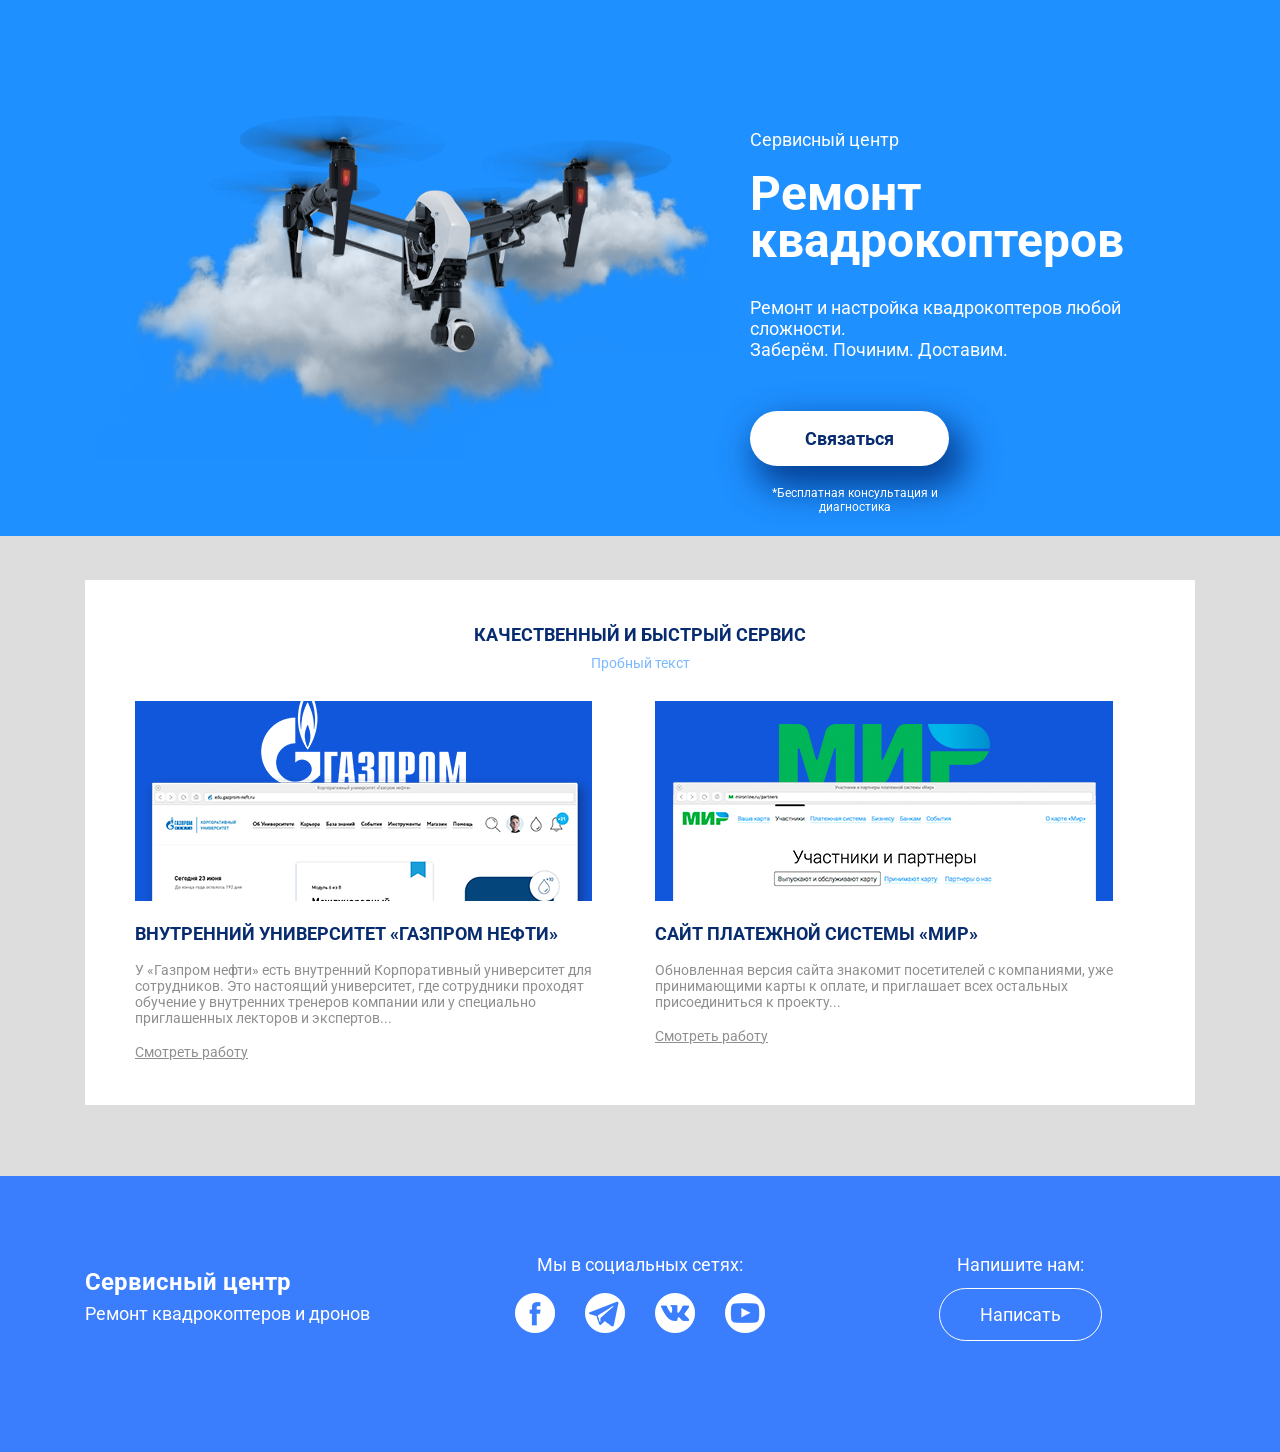
==== index.html @ 0caa5e8d "Add files via upload" ====
<!DOCTYPE html>
<html lang="en">
	<head>
	<!-- Важная техническая информация для браузера -->
	<meta charset="utf-8">
	<meta http-equiv="X-UA-Compatible" content="IE=edge">
	<meta name="viewport" content="width=device-width, initial-scale=1">

	<!-- Информация об авторе и описание проекта -->
	<meta name="description" content="Ремонт квадрокоптеров">
	<meta name="auyhor" content="Денис Каюда">

	<!-- Иконка, которая будет на вкладке в браузере -->
	<link rel="icon" href="/favicon.ico">
	<!-- Заголовок на вкладке в браузере -->
	<title> Ремонт квадрокоптеров </title>
	<!-- Шрифты Google -->
	<link href="https://fonts.googleapis.com/css?family=Roboto:400,700&amp;subset=cyrillic" rel="stylesheet">
	<!-- Подключаем наш файл со стилями, который находится в папке css-->
	<link rel="stylesheet" href="css/bootstrap-grid.min.css">
	<link rel="stylesheet" href="css/style.css">
	<link rel="stylesheet" href="css/animate.css">
	<link rel="stylesheet" href="css/animate_2.css">
	</head>

		<body>
 		<!-- Тут будет содержимое будущего сайта -->
 		<header>
 			<div class="container">
 			<div class="row">
 			<div class="col-xl-7">
 			<img class="header-img wow fadeInLeftBig" src="img/main-img2.png" alt="Монитор">
 			</div> <!-- /.col-7 -->
 			<div class="col-xl-5">
 			<p class="header-pretitle wow fadeInRightBig"> Сервисный центр </p>
 			<h1 class="header-title animated fadeInRightBig"> Ремонт квадрокоптеров </h1>
 			<p class="header-subtitle wow fadeInRightBig"> Ремонт и настройка квадрокоптеров любой сложности. <br> Заберём. Починим. Доставим. </p>
 			<div class="header-button-block wow fadeInRightBig">
 				<a href="https://vk.com/nike2508" class="header-button"> Связаться </a>
 				<small>*Бесплатная консультация и диагностика</small>
 			</div> <!-- /.col-5 -->
			</div> <!-- /.row -->
			</div> <!-- /.container -->
 		</header>

 		<section class="portfolio">
 			<div class="container">
 			<div class="portfolio-block wow fadeIn"> 
			<h2 class="portfolio-title"> Качественный и быстрый сервис </h2>
			<p class="portfolio-subtitle"> Пробный текст </p>
			<div class="row">
			<div class="col-md-6">
				<div class="portfolio-col-1"> 
				<img src="img/portfolio-img.jpg" alt="Картинка">
				<h3>внутренний университет «Газпром нефти»</h3>
				<p class="portfolio-text"> У «Газпром нефти» есть внутренний Корпоративный университет для сотрудников. Это настоящий университет, где сотрудники проходят обучение у внутренних тренеров компании или у специально приглашенных лекторов и экспертов...</p>
				<a href="#"> Смотреть работу </a>
			</div> <!-- /.portfolio-col -->
			</div> <!-- /.col-6 -->
			<div class="col-md-6">
			<div class="portfolio-col-2">
				<img src="img/portfolio-img2.jpg" alt="Мир">
				<h3> Сайт платежной системы «Мир»</h3>
				<p class="portfolio-text">Обновленная версия сайта знакомит посетителей с компаниями, уже принимающими карты к оплате, и приглашает всех остальных присоединиться к проекту...</p>
				<a href="#"> Смотреть работу </a>
			</div> <!-- /. portfolio-col -->
			</div> <!-- /.col-6 -->
			</div> <!-- /.portfolio-block -->
 			</div> <!-- /.row -->
 			</div> <!-- /.container -->
 		</section>

 		<footer>
 		<div class="container">
 			<div class="row">
 				<div class="col-md-4">
 					<h4 class="footer-author"> Сервисный центр </h4>
 					<p class="footer-text"> Ремонт квадрокоптеров и дронов</p>
 				</div>
 				<div class="col-md-4">
 					<div class="social-block">
 					<p> Мы в социальных сетях: </p>	
 						<a class="wow bounceInDown" data-wow-delay="0.1s" href="#"> <img src="img/social/facebook-logo-button.png" alt="Facebook"> 
 						</a>
 						<a class="wow bounceInDown" data-wow-delay="0.2s" href="#"> <img src="img/social/telegram-symbol.png" alt="Telegram">		
 						</a>
 						<a class="wow bounceInDown" data-wow-delay="0.3s" href="https://vk.com/nike2508"> <img src="img/social/vk-social-logotype.png" alt="Vkontakte">		
 						</a>
 						<a class="wow bounceInDown" data-wow-delay="0.4s" href="#"> <img  src="img/social/youtube-symbol.png" alt="Youtube">	
 						</a>
 					</div>
 				</div>
				
 				<div class="col-md-4">
 					<div class="footer-cta-block">
 						<p class="footer-cta"> Напишите нам: </p>
 					<a href="https://vk.com/nike2508" class="footer-button">Написать</a>
 					</div>
 				</div>
 				</div>
 				</div>
 		</div> <!-- /.container -->
 		</footer>
 		<script src="js/wow.min.js">
 		</script>
 		<script>
 		new WOW().init();
 		</script>
</body>
</html>
---- css/style.css ----
/* Здесь будут храниться стили нашего сайта */
body {
	margin: 0;
	font-family: 'Roboto';
	font-size: 18px;
}
img {
	max-width: 100%;
}
h1 {
	color: #fff;
}

header {
	padding-top: 59px;
	padding-bottom: 22px;
	background-color: #1E90FF;
	color: #fff;
}
.header-pretitle {
margin-top: 70px;
}
.header-title {
	font-size: 48px;
	font-weight: 700;
	line-height: 46.81px;
	margin-top: 21px;
}
.header-subtitle {
	margin-top: 20px;
}
.header-button {
	display: inline-block;
	text-decoration: none;
box-shadow: 10px 17px 34px 6px rgba(0, 50, 130, 0.83);
border-radius: 50px;
background-color: #ffffff;
color: #072b6f;
font-size: 18px;
font-weight: 700;
padding: 17px 55px;
margin-top: 33px;
-webkit-transition: 0.2s;
-o-transition: 0.2s;
transition: 0.2s;
}
.header-button:hover {
	box-shadow:none;
}
header small {
	font-size: 12px;
	display: block;
	text-align: center;
	margin-top: 20px;
}
.header-button-block {
	max-width: 210px;
}
.header-img {
	width: 670px;
	height: 380px;
	margin-top: 20px;
}
/* Секция портфолио*/
.portfolio {
	background-color: #dddddd;
	padding-top: 44px;
	padding-bottom: 71px;
}
.portfolio-block {
	background-color: #fff;
	padding-top: 29px;
	padding-bottom: 44px;
}
.portfolio-title {
	text-transform: uppercase;
	font-size: 18px;
	color: #072b6f;
	margin-bottom: 10px;
}
.portfolio-subtitle {
	margin-top: 10px;
	margin-bottom: 30px;
	font-size: 14px;
	color: #7bb9ff;
}
.portfolio-title, .portfolio-subtitle {
	text-align: center;
}
.portfolio-col-1 {
	padding-left: 50px;
}
.portfolio-col-2 {
	padding-right: 50px;
}
.portfolio-block h3 {
color: #072b6f;
font-size: 18px;
font-weight: 700;
text-transform: uppercase;
}
.portfolio-text {
color: #8f8f8f;
font-size: 14px;
font-weight: 400;
}
.portfolio-block a {
color: #8f8f8f;
font-size: 14px;
font-weight: 400;
}

/* Оформление подвала */
footer {
	background-color: #3a7dfd;
	color: #fff;
	padding-top: 60px;
	padding-bottom: 110px;
}
.footer-author {
	font-size: 24px;
	margin-bottom: 7px;
}
.footer-text {
	margin-top: 0px;
}
.social-block {
	text-align: center;
}
.social-block a {
	display: inline-block;
	margin-left: 13px;
	margin-right: 13px;
}
.footer-cta {
	margin-bottom: 13px;
}
.footer-cta-block {
	text-align: center;
}
.footer-button {
	display: inline-block;
	border: 1px solid #ffffff;
	background-color: transparent;
	color: #fff;
	font-size: 18px;
	border-radius: 50px;
	padding: 15px 40px;
	text-decoration: none;
	-webkit-transition: 0.2s;
	-o-transition: 0.2s;
	transition: 0.2s;
}
.footer-button:hover {
	background-color: #fff;
	color: #3a7dfd;
}
@media (max-width: 1200px) {
	.header-pretitle {
		margin-top: 60px;
	}
}
@media (max-width: 992px) {
	.header-img {
		display: none;
	}
	.header-pretitle {
		margin-top: 10px;
	}
	.footer-author {
		font-size: 18px;
	}
	.footer-text {
		font-size: 14px;
	}
	.social-block a {
		margin-left: 5px;
		margin-right: 5px;
	}
	.social-block img {
		width: 30px;
	}
	.footer-button {
		font-size: 14px;
		padding: 8px 35px;
	}
}

@media (max-width: 768px) {
	.portfolio-col-1 {
		padding-left: 20px;
		padding-right: 20px;
		margin-bottom: 40px;
}
	.portfolio-col-2 {
		padding-left: 20px;
		padding-right: 20px;
	}
	.footer-author, .footer-text {
		text-align: center;
	}
}
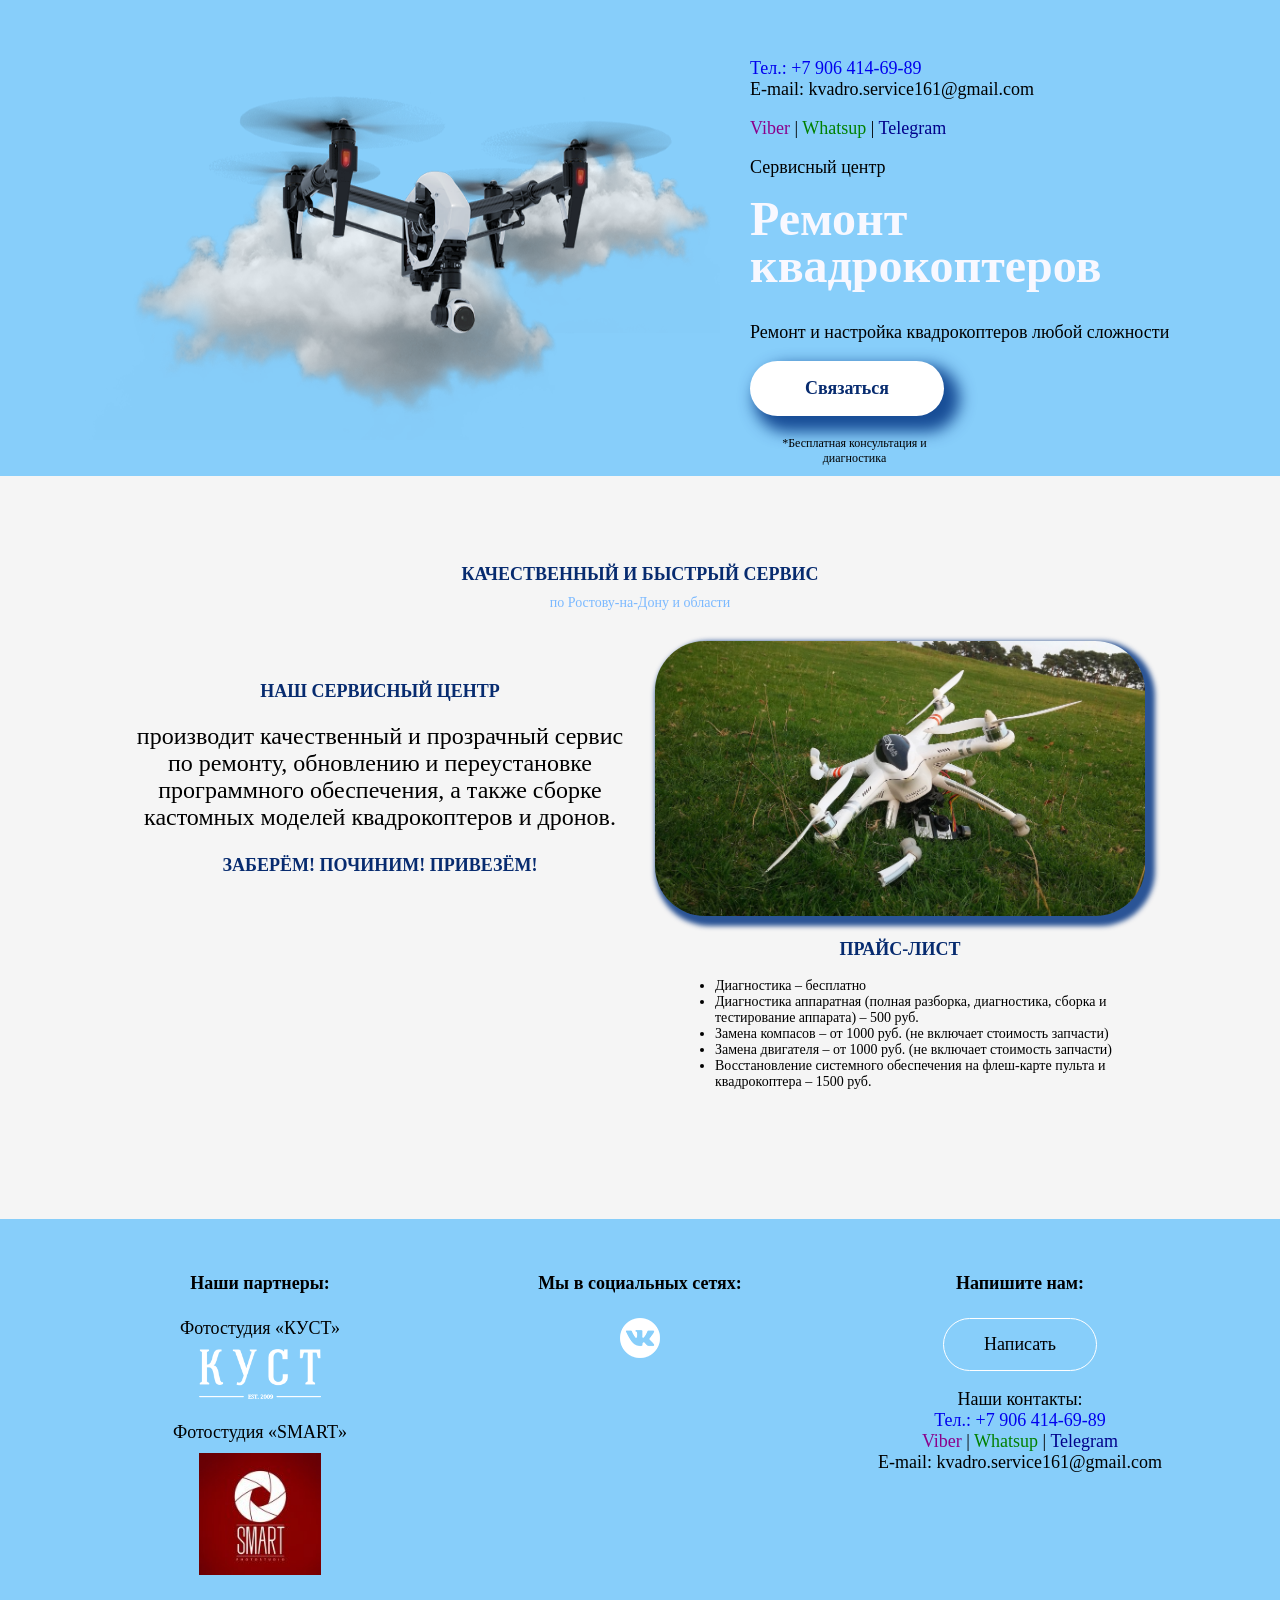
==== commit e6ac8240: "Add files via upload" ====
--- a/index.html
+++ b/index.html
@@ -1,5 +1,5 @@
 <!DOCTYPE html>
-<html lang="en">
+<html lang="ru">
 	<head>
 	<!-- Важная техническая информация для браузера -->
 	<meta charset="utf-8">
@@ -11,11 +11,11 @@
 	<meta name="auyhor" content="Денис Каюда">
 
 	<!-- Иконка, которая будет на вкладке в браузере -->
-	<link rel="icon" href="/favicon.ico">
+	<link rel="icon" href="img/не включается.jpg">
 	<!-- Заголовок на вкладке в браузере -->
 	<title> Ремонт квадрокоптеров </title>
 	<!-- Шрифты Google -->
-	<link href="https://fonts.googleapis.com/css?family=Roboto:400,700&amp;subset=cyrillic" rel="stylesheet">
+	<link href="https://fonts.googleapis.com/css?family=Playfair+Display:400,700&amp;subset=cyrillic" rel="stylesheet">
 	<!-- Подключаем наш файл со стилями, который находится в папке css-->
 	<link rel="stylesheet" href="css/bootstrap-grid.min.css">
 	<link rel="stylesheet" href="css/style.css">
@@ -25,16 +25,31 @@
 
 		<body>
  		<!-- Тут будет содержимое будущего сайта -->
+
  		<header>
+ 			<style> a 
+ 			{ 
+ 				text-decoration: none;
+ 			 }
+ 			</style>
  			<div class="container">
  			<div class="row">
  			<div class="col-xl-7">
- 			<img class="header-img wow fadeInLeftBig" src="img/main-img2.png" alt="Монитор">
- 			</div> <!-- /.col-7 -->
+ 			<img class="header-img wow fadeInLeftBig" src="img/main-img2.png" alt="Квадрокоптер">
+ 			</div> <!-- /.col-xl-7 -->
  			<div class="col-xl-5">
- 			<p class="header-pretitle wow fadeInRightBig"> Сервисный центр </p>
+			<a href="tel:+79064146989"> <p class="header-pretitle-1 wow fadeInRightBig"> Тел.: +7 906 414-69-89 
+			</a>
+			<br> E-mail: kvadro.service161@gmail.com
+			</p>
+			<ruby>
+			<a href="viber://chat?number=79064146989"> <rtc class="viber"> Viber </rtc> </a>
+			| <a href="whatsapp://send?phone=+79064146989"> <rtc class="whatsup"> Whatsup </rtc> </a>
+			| <a href="tg://resolve?domain=@DVKayuda"> <rtc class="telegram"> Telegram </rtc> </a>
+			</ruby> 
+ 			<p class="header-pretitle-2 wow fadeInRightBig"> Сервисный центр </p>
  			<h1 class="header-title animated fadeInRightBig"> Ремонт квадрокоптеров </h1>
- 			<p class="header-subtitle wow fadeInRightBig"> Ремонт и настройка квадрокоптеров любой сложности. <br> Заберём. Починим. Доставим. </p>
+ 			<p class="header-subtitle wow fadeInRightBig"> Ремонт и настройка квадрокоптеров любой сложности</p>
  			<div class="header-button-block wow fadeInRightBig">
  				<a href="https://vk.com/nike2508" class="header-button"> Связаться </a>
  				<small>*Бесплатная консультация и диагностика</small>
@@ -47,22 +62,25 @@
  			<div class="container">
  			<div class="portfolio-block wow fadeIn"> 
 			<h2 class="portfolio-title"> Качественный и быстрый сервис </h2>
-			<p class="portfolio-subtitle"> Пробный текст </p>
+			<p class="portfolio-subtitle"> по Ростову-на-Дону и области </p>
 			<div class="row">
 			<div class="col-md-6">
 				<div class="portfolio-col-1"> 
-				<img src="img/portfolio-img.jpg" alt="Картинка">
-				<h3>внутренний университет «Газпром нефти»</h3>
-				<p class="portfolio-text"> У «Газпром нефти» есть внутренний Корпоративный университет для сотрудников. Это настоящий университет, где сотрудники проходят обучение у внутренних тренеров компании или у специально приглашенных лекторов и экспертов...</p>
-				<a href="#"> Смотреть работу </a>
+				<h3 class="portfolio-title-1"> Наш сервисный центр </h3> <br>
+				<p class="portfolio-text-1"> производит качественный и прозрачный сервис по ремонту, обновлению и переустановке программного обеспечения, а также сборке кастомных моделей квадрокоптеров и дронов.</p>
+				<h3>Заберём! Починим! Привезём!</h3>
 			</div> <!-- /.portfolio-col -->
 			</div> <!-- /.col-6 -->
 			<div class="col-md-6">
 			<div class="portfolio-col-2">
-				<img src="img/portfolio-img2.jpg" alt="Мир">
-				<h3> Сайт платежной системы «Мир»</h3>
-				<p class="portfolio-text">Обновленная версия сайта знакомит посетителей с компаниями, уже принимающими карты к оплате, и приглашает всех остальных присоединиться к проекту...</p>
-				<a href="#"> Смотреть работу </a>
+				<img class="portfolio-img" src="img/об землю.jpg" alt="Починка">
+	<h3> Прайс-лист</h3>
+<ul class="portfolio-text-2"> <li> Диагностика – бесплатно </li>
+<li> Диагностика аппаратная (полная разборка, диагностика, сборка и тестирование аппарата) – 500 руб. </li>
+<li> Замена компасов – от 1000 руб. (не включает стоимость запчасти) </li>
+<li> Замена двигателя – от 1000 руб. (не включает стоимость запчасти) </li>
+<li> Восстановление системного обеспечения на флеш-карте пульта и квадрокоптера – 1500 руб.</li></p>
+		
 			</div> <!-- /. portfolio-col -->
 			</div> <!-- /.col-6 -->
 			</div> <!-- /.portfolio-block -->
@@ -74,28 +92,40 @@
  		<div class="container">
  			<div class="row">
  				<div class="col-md-4">
- 					<h4 class="footer-author"> Сервисный центр </h4>
- 					<p class="footer-text"> Ремонт квадрокоптеров и дронов</p>
+ 					<div class="footer-partners-block">
+ 					<p class="footer-partners"> <h4> Наши партнеры: </h4> </p>
+ 					<p> <a href="http://www.kust-film.com" class="footer-name-logo-1"> Фотостудия «КУСТ» 
+ 					<br> 
+ 					<img class="footer-img-1 wow fadeInLeftBig" src="img/kust_logo.png" alt="КУСТ">
+ 					</a>
+ 					</p>
+ 					<p> <a href="https://www.instagram.com/smartphotostudio/" class="footer-name-logo-2"> Фотостудия «SMART» <br>
+ 					<img class="footer-img-2 wow fadeInLeftBig" src="img/smart_logo.jpg" alt="SMART"></a> </p>
  				</div>
+ 			</div>
  				<div class="col-md-4">
  					<div class="social-block">
- 					<p> Мы в социальных сетях: </p>	
- 						<a class="wow bounceInDown" data-wow-delay="0.1s" href="#"> <img src="img/social/facebook-logo-button.png" alt="Facebook"> 
- 						</a>
- 						<a class="wow bounceInDown" data-wow-delay="0.2s" href="#"> <img src="img/social/telegram-symbol.png" alt="Telegram">		
- 						</a>
- 						<a class="wow bounceInDown" data-wow-delay="0.3s" href="https://vk.com/nike2508"> <img src="img/social/vk-social-logotype.png" alt="Vkontakte">		
- 						</a>
- 						<a class="wow bounceInDown" data-wow-delay="0.4s" href="#"> <img  src="img/social/youtube-symbol.png" alt="Youtube">	
+ 					<p> <h4> Мы в социальных сетях: </h4> </p>	
+ 						<a class="wow bounceInDown" data-wow-delay="0.3s" href="https://vk.com/public168390620"> <img src="img/social/vk-social-logotype.png" alt="Vkontakte">		
  						</a>
  					</div>
  				</div>
 				
  				<div class="col-md-4">
  					<div class="footer-cta-block">
- 						<p class="footer-cta"> Напишите нам: </p>
+ 						<p class="footer-cta"> <h4> Напишите нам: </h4> </p>
  					<a href="https://vk.com/nike2508" class="footer-button">Написать</a>
- 					</div>
+ 					<p class="footer-contact-header"> Наши контакты: 
+ 					<a href="tel:+79064146989"> <br class="footer-contact-text"> Тел.: +7 906 414-69-89 <br> </a>
+<ruby>
+	<a href="viber://chat?number=79064146989"> <rtc class="viber"> Viber </rtc> </a>
+	| <a href="whatsapp://send?phone=+79064146989"> <rtc class="whatsup"> Whatsup </rtc> </a>
+	| <a href="tg://resolve?domain=@DVKayuda"> <rtc class="telegram"> Telegram </rtc> </a>
+</ruby> 
+	<br>
+	E-mail: kvadro.service161@gmail.com
+				</p>
+				</div>
  				</div>
  				</div>
  				</div>
--- a/css/style.css
+++ b/css/style.css
@@ -1,30 +1,36 @@
 /* Здесь будут храниться стили нашего сайта */
 body {
 	margin: 0;
-	font-family: 'Roboto';
+	font-family: 'Josefin Sans';
 	font-size: 18px;
 }
 img {
 	max-width: 100%;
 }
 h1 {
-	color: #fff;
+	color: #000000;
 }
 
 header {
-	padding-top: 59px;
-	padding-bottom: 22px;
-	background-color: #1E90FF;
-	color: #fff;
-}
-.header-pretitle {
-margin-top: 70px;
+	padding-top: 40px;
+	padding-bottom: 10px;
+	background-color: #87CEFA;
+	color: #000000;
+}
+.header-pretitle-1 {
+font-size: 18px;
+text-align: left;
+
+}
+.header-pretitle-2 {
+
 }
 .header-title {
 	font-size: 48px;
 	font-weight: 700;
 	line-height: 46.81px;
-	margin-top: 21px;
+	margin-top: 0px;
+	color: #F8F8FF;
 }
 .header-subtitle {
 	margin-top: 20px;
@@ -32,26 +38,27 @@
 .header-button {
 	display: inline-block;
 	text-decoration: none;
-box-shadow: 10px 17px 34px 6px rgba(0, 50, 130, 0.83);
+box-shadow: 10px 10px 15px 6px rgba(0, 50, 130, 0.83);
 border-radius: 50px;
 background-color: #ffffff;
 color: #072b6f;
 font-size: 18px;
 font-weight: 700;
 padding: 17px 55px;
-margin-top: 33px;
 -webkit-transition: 0.2s;
 -o-transition: 0.2s;
 transition: 0.2s;
 }
 .header-button:hover {
 	box-shadow:none;
+	color: #000000;
 }
 header small {
 	font-size: 12px;
 	display: block;
 	text-align: center;
 	margin-top: 20px;
+	margin-left: -1px;
 }
 .header-button-block {
 	max-width: 210px;
@@ -61,14 +68,15 @@
 	height: 380px;
 	margin-top: 20px;
 }
-/* Секция портфолио*/
+/* Секция центр*/
 .portfolio {
-	background-color: #dddddd;
+	background-color: #F5F5F5;
 	padding-top: 44px;
 	padding-bottom: 71px;
+	border: 10px;
 }
 .portfolio-block {
-	background-color: #fff;
+	background-color: #F5F5F5;
 	padding-top: 29px;
 	padding-bottom: 44px;
 }
@@ -77,6 +85,7 @@
 	font-size: 18px;
 	color: #072b6f;
 	margin-bottom: 10px;
+
 }
 .portfolio-subtitle {
 	margin-top: 10px;
@@ -84,6 +93,20 @@
 	font-size: 14px;
 	color: #7bb9ff;
 }
+.portfolio-img {
+	display: inline-block;
+	text-decoration: none;
+box-shadow: 5px 5px 5px 5px rgba(0, 50, 130, 0.83);
+border-radius: 50px;
+background-color: #87CEFA;
+color: #87CEFA;
+-webkit-transition: 0.2s;
+-o-transition: 0.2s;
+transition: 0.2s;
+}
+.portfolio-img:hover {
+	box-shadow:none;
+}
 .portfolio-title, .portfolio-subtitle {
 	text-align: center;
 }
@@ -92,17 +115,34 @@
 }
 .portfolio-col-2 {
 	padding-right: 50px;
+
 }
 .portfolio-block h3 {
 color: #072b6f;
 font-size: 18px;
 font-weight: 700;
 text-transform: uppercase;
-}
-.portfolio-text {
-color: #8f8f8f;
+	text-align: center;
+}
+.portfolio-title-1 {
+color: #000000;
+font-size: 24px;
+text-align: center;
+margin-top: 40px;
+margin-bottom: 0px;
+}
+.portfolio-text-1 {
+color: #000000;
+font-size: 24px;
+font-weight: 400;
+text-align: center;
+margin-top: 0px;
+}
+.portfolio-text-2 {
+color: #000000;
 font-size: 14px;
 font-weight: 400;
+margin-left: 20px;
 }
 .portfolio-block a {
 color: #8f8f8f;
@@ -112,17 +152,47 @@
 
 /* Оформление подвала */
 footer {
-	background-color: #3a7dfd;
-	color: #fff;
-	padding-top: 60px;
+	background-color: #87CEFA;
+	color: #000000;
+	padding-top: 30px;
 	padding-bottom: 110px;
 }
-.footer-author {
-	font-size: 24px;
-	margin-bottom: 7px;
-}
-.footer-text {
-	margin-top: 0px;
+.viber {
+	color: #8B008B;
+}
+.whatsup {
+	color: #008000;
+}
+.telegram {
+	color: #00008B;
+}
+.footer-partners-block {
+	text-align: center;
+}
+.footer-partners {
+	color: #000000;
+	font-size: 18px;
+	text-decoration: none;
+	margin-bottom: 0px;
+}
+.footer-name-logo-1 {
+	text-decoration: none;
+	color: #000000;
+	font-size: 18px;
+	text-align: left;
+}
+.footer-name-logo-2 {
+	text-align: left;
+	text-decoration: none;
+	color: #000000;
+	font-size: 18px;
+}
+.footer-img-1, .footer-img-2 {
+	 width: 35%; height: 35%;
+  -o-object-fit: cover;
+  object-fit: cover;
+  object-position: center;
+	margin-top: 10px;
 }
 .social-block {
 	text-align: center;
@@ -133,7 +203,9 @@
 	margin-right: 13px;
 }
 .footer-cta {
-	margin-bottom: 13px;
+	font-size: 24px;
+	margin-bottom: 5px;
+	margin-top: 0px;
 }
 .footer-cta-block {
 	text-align: center;
@@ -142,7 +214,7 @@
 	display: inline-block;
 	border: 1px solid #ffffff;
 	background-color: transparent;
-	color: #fff;
+	color: #000000;
 	font-size: 18px;
 	border-radius: 50px;
 	padding: 15px 40px;
@@ -153,10 +225,10 @@
 }
 .footer-button:hover {
 	background-color: #fff;
-	color: #3a7dfd;
+	color: #000000;
 }
 @media (max-width: 1200px) {
-	.header-pretitle {
+	.header-pretitle-1 {
 		margin-top: 60px;
 	}
 }
@@ -164,7 +236,7 @@
 	.header-img {
 		display: none;
 	}
-	.header-pretitle {
+	.header-pretitle-1 {
 		margin-top: 10px;
 	}
 	.footer-author {
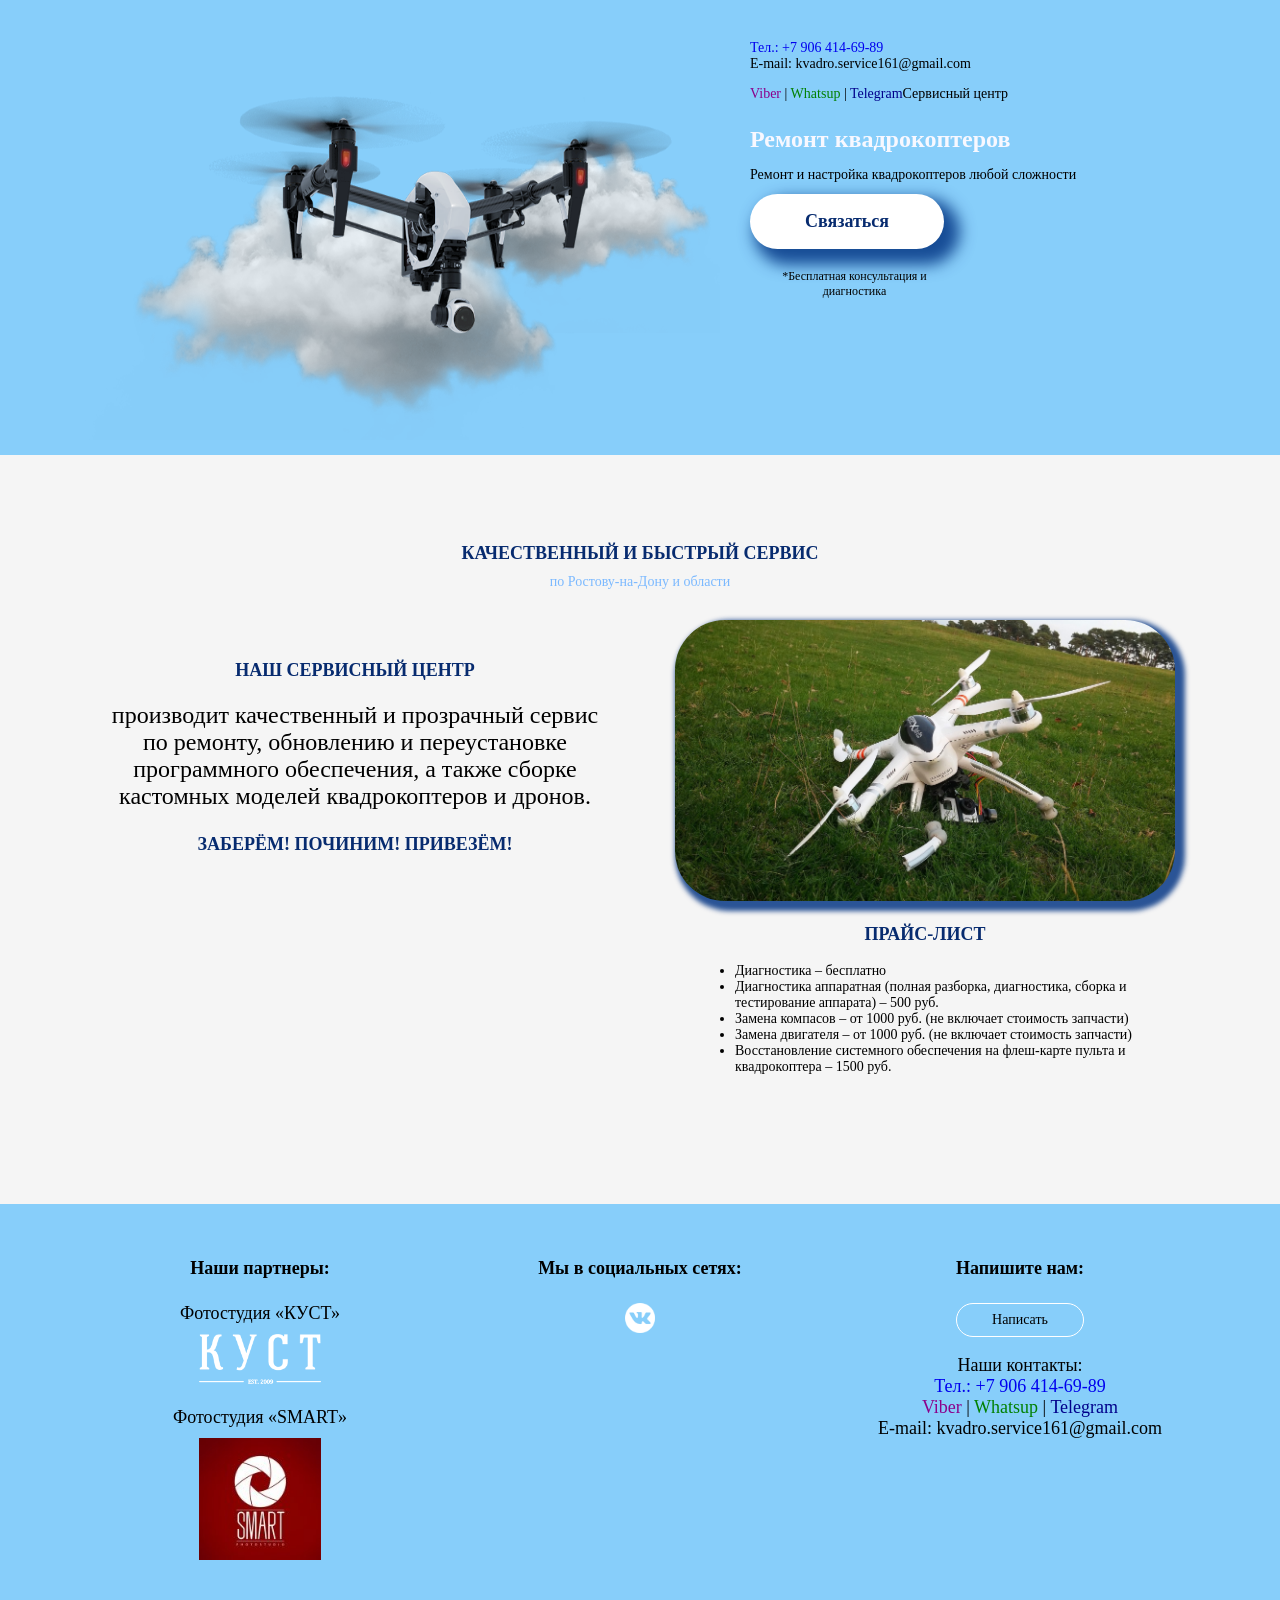
==== commit f5cadb58: "Add files via upload" ====
--- a/index.html
+++ b/index.html
@@ -42,7 +42,7 @@
 			</a>
 			<br> E-mail: kvadro.service161@gmail.com
 			</p>
-			<ruby>
+			<ruby> <p class="header-hyper">
 			<a href="viber://chat?number=79064146989"> <rtc class="viber"> Viber </rtc> </a>
 			| <a href="whatsapp://send?phone=+79064146989"> <rtc class="whatsup"> Whatsup </rtc> </a>
 			| <a href="tg://resolve?domain=@DVKayuda"> <rtc class="telegram"> Telegram </rtc> </a>
--- a/css/style.css
+++ b/css/style.css
@@ -233,11 +233,48 @@
 	}
 }
 @media (max-width: 992px) {
+	.col-xl-5,  {
+		font-size: 12px;
+	}
 	.header-img {
-		display: none;
-	}
-	.header-pretitle-1 {
-		margin-top: 10px;
+		height: auto;
+		width: auto;
+		max-width: 300px;
+		min-height: 100px;
+		padding-top: 0px;
+	}
+	/*.header-img {
+		display: none;*/
+	}
+	.header-title {
+		font-size: 24px;
+		margin-top: 0px;
+		margin-bottom: 0px;
+	}
+	.header-pretitle-1, .header-pretitle-2, .header-subtitle {
+		font-size: 14px;
+		margin-top: 0px;
+		margin-bottom: 0px;
+	}
+	.header-hyper {
+		font-size: 14px;
+	}
+	.header-button {
+	margin-top: 10px;
+	}
+	}
+	.portfolio-title {
+		margin-top: 0px;
+		margin-bottom: 0px;
+	}
+	.portfolio-col-1 {
+		padding: 0px 20px 0px 20px;
+}
+	.portfolio-text-1 {
+		margin-top: 0px;
+	}
+	.portfolio-col-2 {
+		padding: 0px 20px 0px 20px;
 	}
 	.footer-author {
 		font-size: 18px;
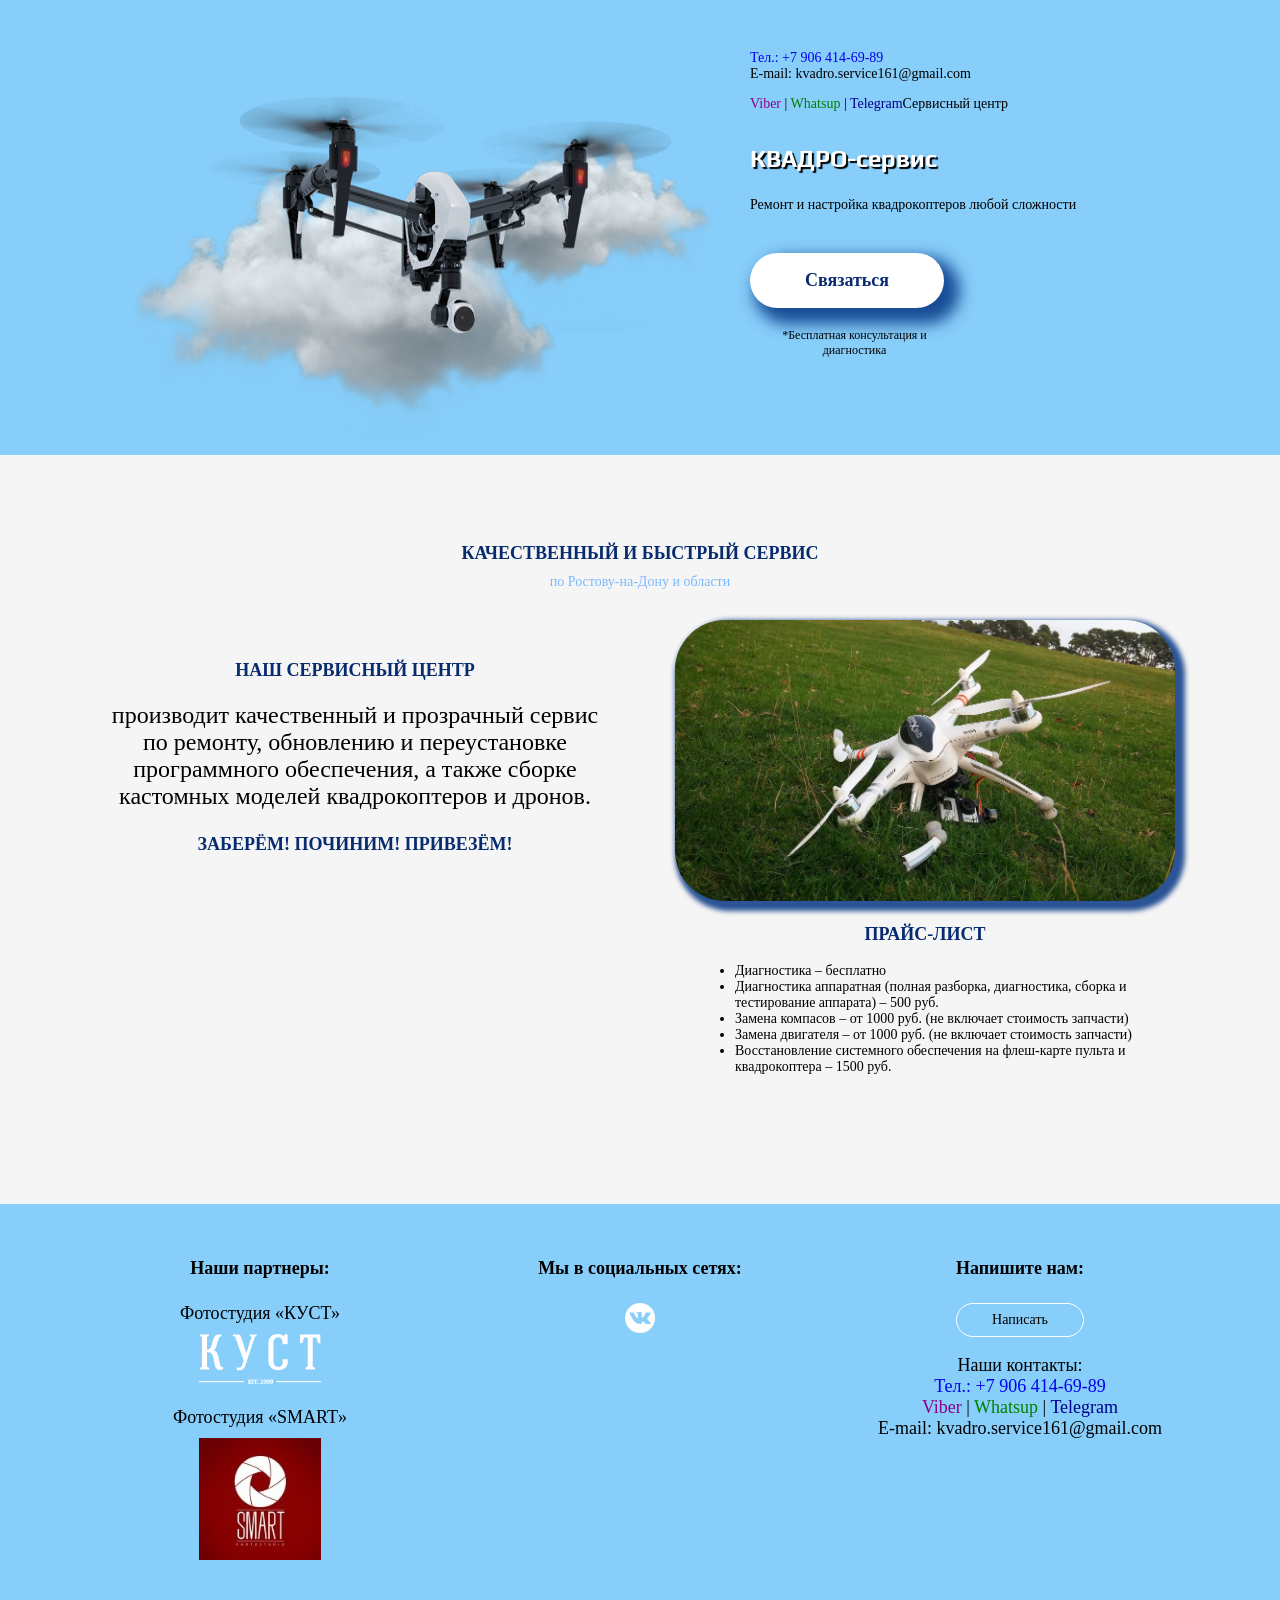
==== commit cf6d7693: "Add files via upload" ====
--- a/index.html
+++ b/index.html
@@ -16,6 +16,7 @@
 	<title> Ремонт квадрокоптеров </title>
 	<!-- Шрифты Google -->
 	<link href="https://fonts.googleapis.com/css?family=Playfair+Display:400,700&amp;subset=cyrillic" rel="stylesheet">
+	<link href="https://fonts.googleapis.com/css?family=Play:400,700&amp;subset=cyrillic" rel="stylesheet">
 	<!-- Подключаем наш файл со стилями, который находится в папке css-->
 	<link rel="stylesheet" href="css/bootstrap-grid.min.css">
 	<link rel="stylesheet" href="css/style.css">
@@ -48,7 +49,8 @@
 			| <a href="tg://resolve?domain=@DVKayuda"> <rtc class="telegram"> Telegram </rtc> </a>
 			</ruby> 
  			<p class="header-pretitle-2 wow fadeInRightBig"> Сервисный центр </p>
- 			<h1 class="header-title animated fadeInRightBig"> Ремонт квадрокоптеров </h1>
+ 			<h1 class="header-title animated fadeInRightBig"> КВАДРО-сервис </h1>
+
  			<p class="header-subtitle wow fadeInRightBig"> Ремонт и настройка квадрокоптеров любой сложности</p>
  			<div class="header-button-block wow fadeInRightBig">
  				<a href="https://vk.com/nike2508" class="header-button"> Связаться </a>
--- a/css/style.css
+++ b/css/style.css
@@ -8,7 +8,10 @@
 	max-width: 100%;
 }
 h1 {
-	color: #000000;
+	font-family: 'Play';
+	color: #ffffff;
+	padding-bottom: 10px;
+		text-shadow: #000000 2px 2px 1px;
 }
 
 header {
@@ -20,20 +23,22 @@
 .header-pretitle-1 {
 font-size: 18px;
 text-align: left;
-
+padding-top: 10px;
 }
 .header-pretitle-2 {
-
+	padding-top: 10px;
 }
 .header-title {
 	font-size: 48px;
 	font-weight: 700;
 	line-height: 46.81px;
 	margin-top: 0px;
-	color: #F8F8FF;
+	padding-top: 10px;
+	
 }
 .header-subtitle {
 	margin-top: 20px;
+	padding-bottom: 30px;
 }
 .header-button {
 	display: inline-block;
@@ -242,6 +247,7 @@
 		max-width: 300px;
 		min-height: 100px;
 		padding-top: 0px;
+		margin-left: 0px;
 	}
 	/*.header-img {
 		display: none;*/
@@ -270,8 +276,11 @@
 	.portfolio-col-1 {
 		padding: 0px 20px 0px 20px;
 }
-	.portfolio-text-1 {
+	.portfolio-text-1, .portfolio-text-2 {
 		margin-top: 0px;
+	}
+	.portfolio-text-2 {
+		margin-right: 30px;
 	}
 	.portfolio-col-2 {
 		padding: 0px 20px 0px 20px;
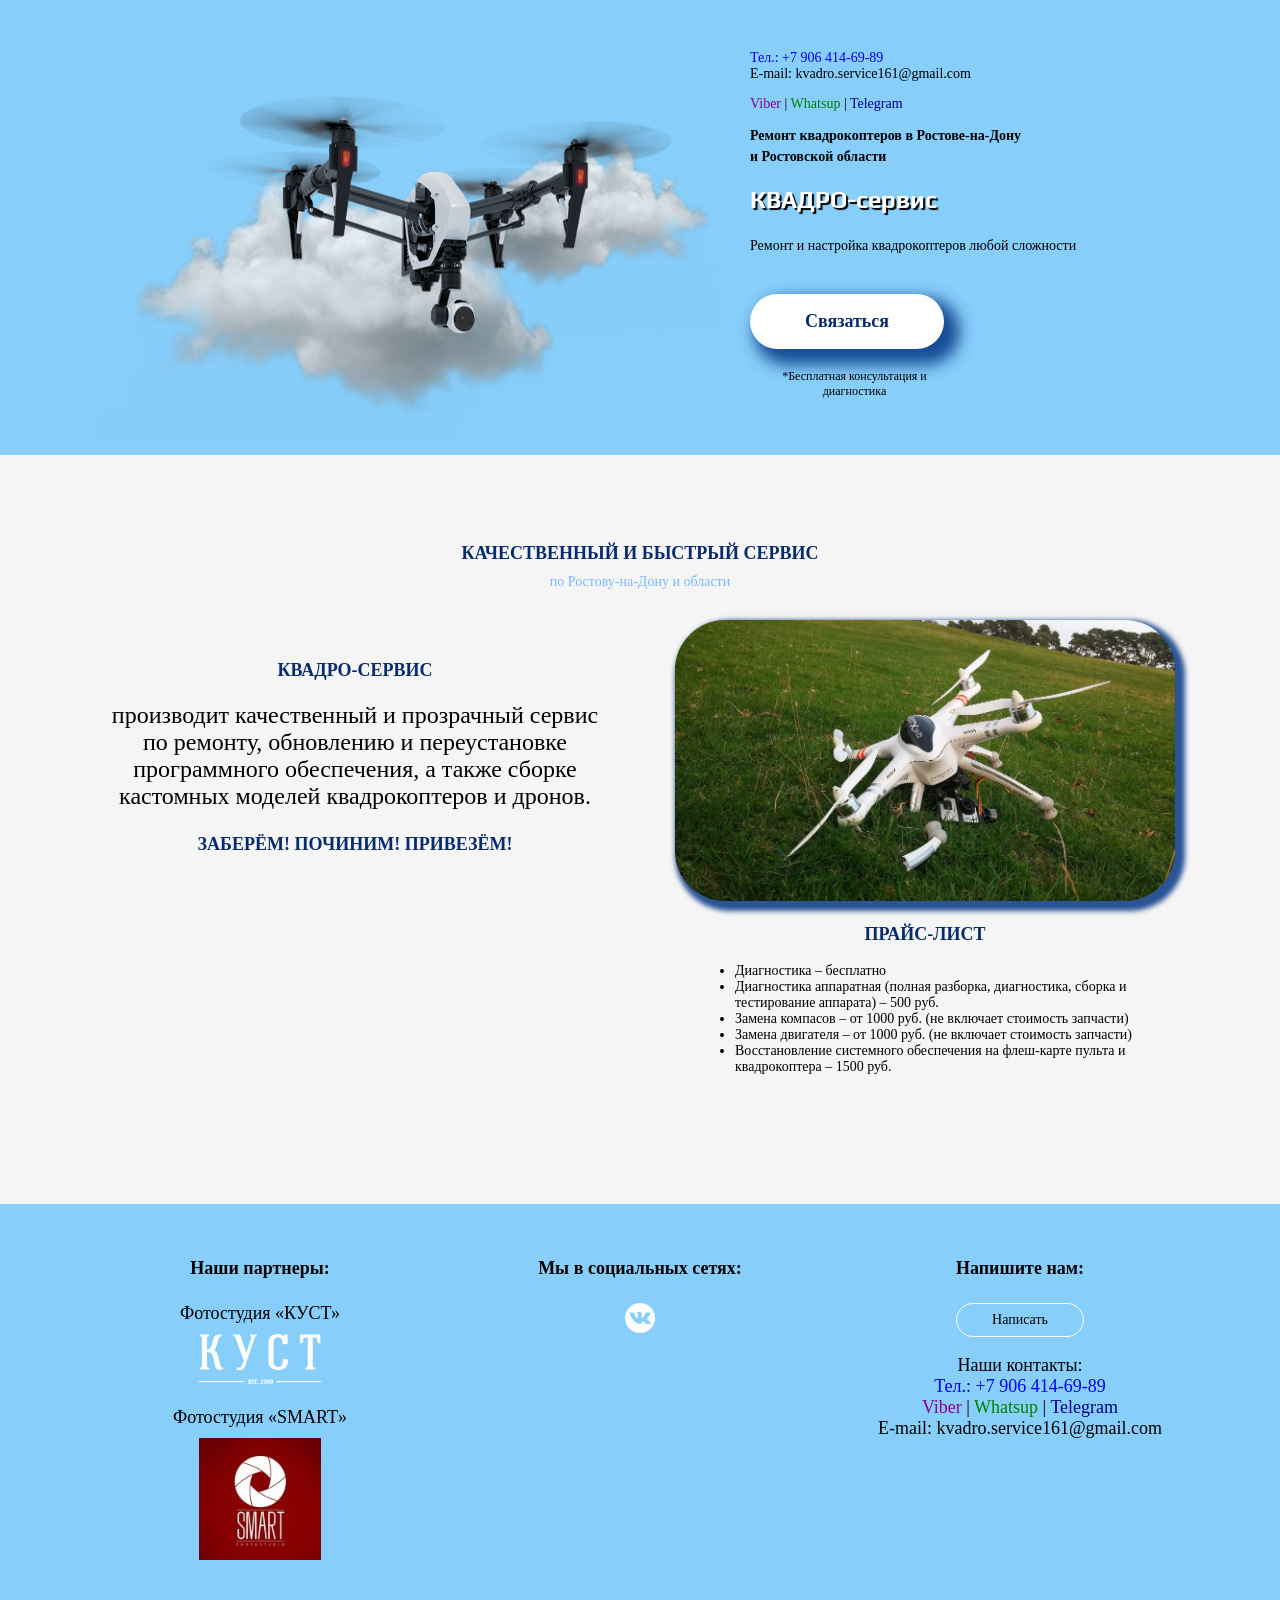
==== commit 7b4e2ca5: "Add files via upload" ====
--- a/index.html
+++ b/index.html
@@ -8,12 +8,20 @@
 
 	<!-- Информация об авторе и описание проекта -->
 	<meta name="description" content="Ремонт квадрокоптеров">
-	<meta name="auyhor" content="Денис Каюда">
+	<meta name="author" content="Денис Каюда">
+	<meta name="copyright" lang="ru" content="КВАДРО-сервис">
+	<meta name="description" content="Бесплатная диагностика в сервисном центре КВАДРО-сервис. Предоставляем услуги ремонта, калибровки и настройки квадрокоптеров любой сложности, а также переустановку программного обеспечения на квадрокоптер и пульт управления, не выходя из дома. Специалисты сервисного центра приедут к Вам и оформят необходимую услугу. Диагностика бесплатно.">
+	
+	<!-- Иконка, которая будет на вкладке в браузере -->
+	<link rel="icon" href="img/icon.png" type="image/x-icon">
 
-	<!-- Иконка, которая будет на вкладке в браузере -->
-	<link rel="icon" href="img/не включается.jpg">
 	<!-- Заголовок на вкладке в браузере -->
-	<title> Ремонт квадрокоптеров </title>
+	<title> Ремонт квадрокоптеров в Ростове-на-Дону и Ростовской области</title>
+
+	<!-- Полезные мета-теги -->
+	<meta name="robots" content="all">
+	<meta name="yandex" content="all">
+
 	<!-- Шрифты Google -->
 	<link href="https://fonts.googleapis.com/css?family=Playfair+Display:400,700&amp;subset=cyrillic" rel="stylesheet">
 	<link href="https://fonts.googleapis.com/css?family=Play:400,700&amp;subset=cyrillic" rel="stylesheet">
@@ -42,14 +50,14 @@
 			<a href="tel:+79064146989"> <p class="header-pretitle-1 wow fadeInRightBig"> Тел.: +7 906 414-69-89 
 			</a>
 			<br> E-mail: kvadro.service161@gmail.com
-			</p>
 			<ruby> <p class="header-hyper">
 			<a href="viber://chat?number=79064146989"> <rtc class="viber"> Viber </rtc> </a>
 			| <a href="whatsapp://send?phone=+79064146989"> <rtc class="whatsup"> Whatsup </rtc> </a>
 			| <a href="tg://resolve?domain=@DVKayuda"> <rtc class="telegram"> Telegram </rtc> </a>
 			</ruby> 
- 			<p class="header-pretitle-2 wow fadeInRightBig"> Сервисный центр </p>
- 			<h1 class="header-title animated fadeInRightBig"> КВАДРО-сервис </h1>
+ 			<h1 class="header-pretitle-2 wow fadeInRightBig"> Ремонт квадрокоптеров в Ростове-на-Дону 
+ 				<br> и Ростовской области</p>
+ 			<p class="header-title animated fadeInRightBig"> КВАДРО-сервис </h1>
 
  			<p class="header-subtitle wow fadeInRightBig"> Ремонт и настройка квадрокоптеров любой сложности</p>
  			<div class="header-button-block wow fadeInRightBig">
@@ -59,7 +67,6 @@
 			</div> <!-- /.row -->
 			</div> <!-- /.container -->
  		</header>
-
  		<section class="portfolio">
  			<div class="container">
  			<div class="portfolio-block wow fadeIn"> 
@@ -68,28 +75,26 @@
 			<div class="row">
 			<div class="col-md-6">
 				<div class="portfolio-col-1"> 
-				<h3 class="portfolio-title-1"> Наш сервисный центр </h3> <br>
+				<h3 class="portfolio-title-1"> КВАДРО-сервис </h3> <br>
 				<p class="portfolio-text-1"> производит качественный и прозрачный сервис по ремонту, обновлению и переустановке программного обеспечения, а также сборке кастомных моделей квадрокоптеров и дронов.</p>
-				<h3>Заберём! Починим! Привезём!</h3>
+				<h3> Заберём! Починим! Привезём! </h3>
 			</div> <!-- /.portfolio-col -->
 			</div> <!-- /.col-6 -->
 			<div class="col-md-6">
 			<div class="portfolio-col-2">
 				<img class="portfolio-img" src="img/об землю.jpg" alt="Починка">
-	<h3> Прайс-лист</h3>
+	<h3> Прайс-лист </h3>
 <ul class="portfolio-text-2"> <li> Диагностика – бесплатно </li>
 <li> Диагностика аппаратная (полная разборка, диагностика, сборка и тестирование аппарата) – 500 руб. </li>
 <li> Замена компасов – от 1000 руб. (не включает стоимость запчасти) </li>
 <li> Замена двигателя – от 1000 руб. (не включает стоимость запчасти) </li>
 <li> Восстановление системного обеспечения на флеш-карте пульта и квадрокоптера – 1500 руб.</li></p>
-		
 			</div> <!-- /. portfolio-col -->
 			</div> <!-- /.col-6 -->
 			</div> <!-- /.portfolio-block -->
  			</div> <!-- /.row -->
  			</div> <!-- /.container -->
  		</section>
-
  		<footer>
  		<div class="container">
  			<div class="row">
--- a/css/style.css
+++ b/css/style.css
@@ -8,10 +8,12 @@
 	max-width: 100%;
 }
 h1 {
-	font-family: 'Play';
-	color: #ffffff;
-	padding-bottom: 10px;
-		text-shadow: #000000 2px 2px 1px;
+	font-size: 48px;
+	font-weight: 700;
+	line-height: 20.81px;
+	color: #000000;
+	padding-bottom: 15px;
+	font-family: 'Josefin Sans';
 }
 
 header {
@@ -25,16 +27,15 @@
 text-align: left;
 padding-top: 10px;
 }
-.header-pretitle-2 {
-	padding-top: 10px;
-}
 .header-title {
-	font-size: 48px;
-	font-weight: 700;
-	line-height: 46.81px;
-	margin-top: 0px;
-	padding-top: 10px;
-	
+	padding-top: 0px;
+	line-height: 1.5;
+	padding-bottom: 0px;
+	font-family: 'Play';
+	color: #ffffff;
+	padding-bottom: 5px;
+		text-shadow: #000000 2px 2px 1px;
+		line-height: 1.5;
 }
 .header-subtitle {
 	margin-top: 20px;
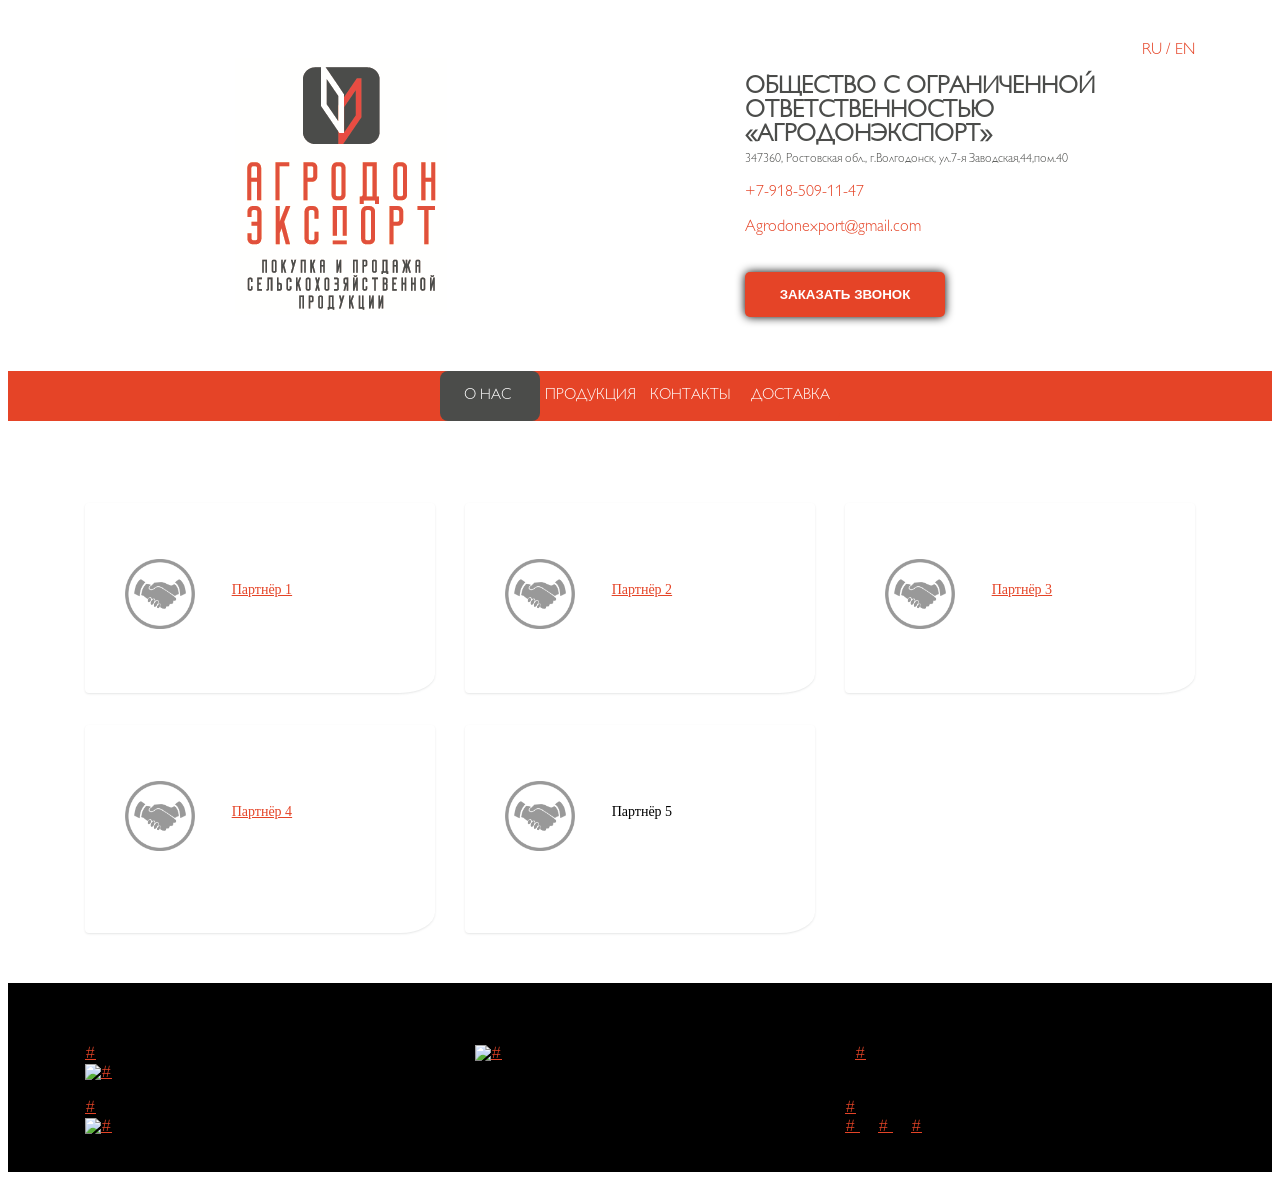
==== commit 8c31abd0: "Add files via upload" ====
--- a/index.html
+++ b/index.html
@@ -7,16 +7,15 @@
 	<meta name="viewport" content="width=device-width, initial-scale=1">
 
 	<!-- Информация об авторе и описание проекта -->
-	<meta name="description" content="Ремонт квадрокоптеров">
 	<meta name="author" content="Денис Каюда">
-	<meta name="copyright" lang="ru" content="КВАДРО-сервис">
-	<meta name="description" content="Бесплатная диагностика в сервисном центре КВАДРО-сервис. Предоставляем услуги ремонта, калибровки и настройки квадрокоптеров любой сложности, а также переустановку программного обеспечения на квадрокоптер и пульт управления, не выходя из дома. Специалисты сервисного центра приедут к Вам и оформят необходимую услугу. Диагностика бесплатно.">
+	<meta name="copyright" lang="ru" content="агродонэкспорт">
+	<meta name="description" content="#">
 	
 	<!-- Иконка, которая будет на вкладке в браузере -->
 	<link rel="icon" href="img/icon.png" type="image/x-icon">
 
 	<!-- Заголовок на вкладке в браузере -->
-	<title> Ремонт квадрокоптеров в Ростове-на-Дону и Ростовской области</title>
+	<title> Агродонэкспорт </title>
 
 	<!-- Полезные мета-теги -->
 	<meta name="robots" content="all">
@@ -30,107 +29,165 @@
 	<link rel="stylesheet" href="css/style.css">
 	<link rel="stylesheet" href="css/animate.css">
 	<link rel="stylesheet" href="css/animate_2.css">
+	<link rel='dns-prefetch' href='//s.w.org' />
+	<link rel="alternate" type="application/rss+xml" title="123" href="http://xn--90atkh.xn--p1ai/%d0%b3%d0%bb%d0%b0%d0%b2%d0%bd%d0%b0%d1%8f/feed/" />
+		<!--<script type="text/javascript">
+			window._wpemojiSettings = {"baseUrl":"https:\/\/s.w.org\/images\/core\/emoji\/2.4\/72x72\/","ext":".png","svgUrl":"https:\/\/s.w.org\/images\/core\/emoji\/2.4\/svg\/","svgExt":".svg","source":{"concatemoji":"http:\/\/xn--90atkh.xn--p1ai\/wp-includes\/js\/wp-emoji-release.min.js?ver=4.9.7"}};
+			!function(a,b,c){function d(a,b){var c=String.fromCharCode;l.clearRect(0,0,k.width,k.height),l.fillText(c.apply(this,a),0,0);var d=k.toDataURL();l.clearRect(0,0,k.width,k.height),l.fillText(c.apply(this,b),0,0);var e=k.toDataURL();return d===e}function e(a){var b;if(!l||!l.fillText)return!1;switch(l.textBaseline="top",l.font="600 32px Arial",a){case"flag":return!(b=d([55356,56826,55356,56819],[55356,56826,8203,55356,56819]))&&(b=d([55356,57332,56128,56423,56128,56418,56128,56421,56128,56430,56128,56423,56128,56447],[55356,57332,8203,56128,56423,8203,56128,56418,8203,56128,56421,8203,56128,56430,8203,56128,56423,8203,56128,56447]),!b);case"emoji":return b=d([55357,56692,8205,9792,65039],[55357,56692,8203,9792,65039]),!b}return!1}function f(a){var c=b.createElement("script");c.src=a,c.defer=c.type="text/javascript",b.getElementsByTagName("head")[0].appendChild(c)}var g,h,i,j,k=b.createElement("canvas"),l=k.getContext&&k.getContext("2d");for(j=Array("flag","emoji"),c.supports={everything:!0,everythingExceptFlag:!0},i=0;i<j.length;i++)c.supports[j[i]]=e(j[i]),c.supports.everything=c.supports.everything&&c.supports[j[i]],"flag"!==j[i]&&(c.supports.everythingExceptFlag=c.supports.everythingExceptFlag&&c.supports[j[i]]);c.supports.everythingExceptFlag=c.supports.everythingExceptFlag&&!c.supports.flag,c.DOMReady=!1,c.readyCallback=function(){c.DOMReady=!0},c.supports.everything||(h=function(){c.readyCallback()},b.addEventListener?(b.addEventListener("DOMContentLoaded",h,!1),a.addEventListener("load",h,!1)):(a.attachEvent("onload",h),b.attachEvent("onreadystatechange",function(){"complete"===b.readyState&&c.readyCallback()})),g=c.source||{},g.concatemoji?f(g.concatemoji):g.wpemoji&&g.twemoji&&(f(g.twemoji),f(g.wpemoji)))}(window,document,window._wpemojiSettings);
+		</script> -->
 	</head>
 
-		<body>
+		<body link="#e54427" vlink="##e54427" alink="#49474d">
  		<!-- Тут будет содержимое будущего сайта -->
-
+		
  		<header>
- 			<style> a 
- 			{ 
- 				text-decoration: none;
- 			 }
- 			</style>
  			<div class="container">
  			<div class="row">
- 			<div class="col-xl-7">
- 			<img class="header-img wow fadeInLeftBig" src="img/main-img2.png" alt="Квадрокоптер">
+ 			<div class="col-xl-6">
+ 			<img src="img/logo-white.png" class="main-image" src="#" alt="logo">
  			</div> <!-- /.col-xl-7 -->
- 			<div class="col-xl-5">
-			<a href="tel:+79064146989"> <p class="header-pretitle-1 wow fadeInRightBig"> Тел.: +7 906 414-69-89 
-			</a>
-			<br> E-mail: kvadro.service161@gmail.com
-			<ruby> <p class="header-hyper">
-			<a href="viber://chat?number=79064146989"> <rtc class="viber"> Viber </rtc> </a>
-			| <a href="whatsapp://send?phone=+79064146989"> <rtc class="whatsup"> Whatsup </rtc> </a>
-			| <a href="tg://resolve?domain=@DVKayuda"> <rtc class="telegram"> Telegram </rtc> </a>
-			</ruby> 
- 			<h1 class="header-pretitle-2 wow fadeInRightBig"> Ремонт квадрокоптеров в Ростове-на-Дону 
- 				<br> и Ростовской области</p>
- 			<p class="header-title animated fadeInRightBig"> КВАДРО-сервис </h1>
-
- 			<p class="header-subtitle wow fadeInRightBig"> Ремонт и настройка квадрокоптеров любой сложности</p>
- 			<div class="header-button-block wow fadeInRightBig">
- 				<a href="https://vk.com/nike2508" class="header-button"> Связаться </a>
- 				<small>*Бесплатная консультация и диагностика</small>
+ 			<div class="col-xl-6">
+ 				<div class="optional">
+			<p class="language"><span class="language_ru"> RU<span class="slash-spin"> / <span class="language_eng">EN</p>
+			<h1 class="formfactor">ОБЩЕСТВО С ОГРАНИЧЕННОЙ<br>ОТВЕТСТВЕННОСТЬЮ «АГРОДОНЭКСПОРТ»</h1>
+			<p class="detailfactor">347360, Ростовская обл., г.Волгодонск, ул.7-я Заводская,44,пом.40<br>
+			<!--ИНН 6143095192 КПП 614301001 ОГРН 11/6196037797<br>
+			р/сн 40702810602300006088<br>
+			БИК 046015999,к/с 30101810300000000999<br>
+			Филиал банка ВТБ (ПАО) в г.Ростове-на-Дону<br>
+			Директор Мариненко Игорь Юрьевич -->
+ 			<div>
+ 				<p><a href="tel:+79185091147" class="telephone-number wow fadeInRightBig"> +7-918-509-11-47</a></p>
+ 				<p><a href="mailto:Agrodonexport@gmail.com" class="mailer wow fadeInRightBig">Agrodonexport@gmail.com</a></p>
+ 			<br>
+			<button class="btn-phone">Заказать звонок</button>
+			</div>
  			</div> <!-- /.col-5 -->
 			</div> <!-- /.row -->
 			</div> <!-- /.container -->
- 		</header>
- 		<section class="portfolio">
- 			<div class="container">
- 			<div class="portfolio-block wow fadeIn"> 
-			<h2 class="portfolio-title"> Качественный и быстрый сервис </h2>
-			<p class="portfolio-subtitle"> по Ростову-на-Дону и области </p>
+		</header>
+		<section class="mainer">
+		<div class="headerLine">
+		<div id="menuF" class="default">
+			<div class="container"> 			 	
 			<div class="row">
-			<div class="col-md-6">
-				<div class="portfolio-col-1"> 
-				<h3 class="portfolio-title-1"> КВАДРО-сервис </h3> <br>
-				<p class="portfolio-text-1"> производит качественный и прозрачный сервис по ремонту, обновлению и переустановке программного обеспечения, а также сборке кастомных моделей квадрокоптеров и дронов.</p>
-				<h3> Заберём! Починим! Привезём! </h3>
-			</div> <!-- /.portfolio-col -->
-			</div> <!-- /.col-6 -->
-			<div class="col-md-6">
-			<div class="portfolio-col-2">
-				<img class="portfolio-img" src="img/об землю.jpg" alt="Починка">
-	<h3> Прайс-лист </h3>
-<ul class="portfolio-text-2"> <li> Диагностика – бесплатно </li>
-<li> Диагностика аппаратная (полная разборка, диагностика, сборка и тестирование аппарата) – 500 руб. </li>
-<li> Замена компасов – от 1000 руб. (не включает стоимость запчасти) </li>
-<li> Замена двигателя – от 1000 руб. (не включает стоимость запчасти) </li>
-<li> Восстановление системного обеспечения на флеш-карте пульта и квадрокоптера – 1500 руб.</li></p>
-			</div> <!-- /. portfolio-col -->
-			</div> <!-- /.col-6 -->
-			</div> <!-- /.portfolio-block -->
- 			</div> <!-- /.row -->
- 			</div> <!-- /.container -->
- 		</section>
+			<div class="col-md-10 col-lg-12">
+				<div class="navmenu">
+					<nav>
+					<a href="#">О нас</a>
+					<a href="#">Продукция</a>
+					<a href="#">Контакты</a>
+					<a href="#">Доставка</a>
+					<div class="animation start-home"></div>
+					</nav>
+					</div>
+				</div>
+			</div>
+		</div>
+	</div>
+</div>
+</section>
+		<section class="partners">
+ 		<div class="container services-section">
+		<div class="row">
+		<div class="col-md-4 col-sm-6">
+		  <a href="#"  target="_blank" id="important">
+		  <div class="services-detail partners-detail">
+		    <p class="card_info">
+		      <div class="media row">
+		        <div class="col-sm-4"><img class="media-object-partner" src="img/partners.png" alt="..."></div>
+		        <div class="media-body col-sm-8"><h5 class="media-heading">Партнёр 1</h5></div>
+		      </div>
+		    </p>
+		  </div>
+		  </a>
+		</div>
+		<div class="col-md-4 col-sm-6">
+		  <a href="#" target="_blank" id="important">
+		  <div class="services-detail partners-detail">
+		    <p class="card_info">
+		      <div class="media row">
+		        <div class="col-sm-4"><img class="media-object-partner" src="img/partners.png" alt="..."></div>
+		        <div class="media-body col-sm-8"><h5 class="media-heading">Партнёр 2</h5></div>
+		      </div>
+		    </p>
+		  </div>
+		  </a>
+		</div>
+		<div class="col-md-4 col-sm-6">
+		  <a href="#" target="_blank" id="important">
+		    <div class="services-detail partners-detail">
+		      <p class="card_info">
+		        <div class="media row">
+		          <div class="col-sm-4"><img class="media-object-partner" src="img/partners.png" alt="..."></div>
+		            <div class="media-body col-sm-8"><h5 class="media-heading">Партнёр 3</h5></div>
+		        </div>
+		      </p>
+		    </div>
+		  </a>
+		</div>
+		<div class="col-md-4 col-sm-6">
+		  <a href="#" target="_blank" id="important">
+		    <div class="services-detail partners-detail-partner">
+		      <p class="card_info">
+		        <div class="media row">
+		          <div class="col-sm-4"><img class="media-object-partner" src="img/partners.png" alt="..."></div>
+		          <div class="media-body col-sm-8"><h5 class="media-heading">Партнёр 4</h5></div>
+		        </div>
+		      </p>
+		    </div>
+		  </a>
+		</div>
+		<div class="col-md-4 col-sm-6">
+		<div class="services-detail partners-detail-partner">
+		      <p class="card_info">
+		        <div class="media row">
+		          <div class="col-sm-4"><img class="media-object-partner" src="img/partners.png" alt="..."></div>
+		          <div class="media-body col-sm-8"><h5 class="media-heading">Партнёр 5</h5>
+		          </div>
+		        </div>
+		      </p>
+		    </div>
+		</div>
+		</div>
+	</div>
+</section>
  		<footer>
  		<div class="container">
  			<div class="row">
  				<div class="col-md-4">
  					<div class="footer-partners-block">
- 					<p class="footer-partners"> <h4> Наши партнеры: </h4> </p>
- 					<p> <a href="http://www.kust-film.com" class="footer-name-logo-1"> Фотостудия «КУСТ» 
+ 					<p class="footer-partners"> <h4> # </h4> </p>
+ 					<p> <a href="#" class="footer-name-logo-1"># 
  					<br> 
- 					<img class="footer-img-1 wow fadeInLeftBig" src="img/kust_logo.png" alt="КУСТ">
+ 					<img class="footer-img-1 wow fadeInLeftBig" src="#" alt="#">
  					</a>
  					</p>
- 					<p> <a href="https://www.instagram.com/smartphotostudio/" class="footer-name-logo-2"> Фотостудия «SMART» <br>
- 					<img class="footer-img-2 wow fadeInLeftBig" src="img/smart_logo.jpg" alt="SMART"></a> </p>
+ 					<p> <a href="#" class="footer-name-logo-2"> # <br>
+ 					<img class="footer-img-2 wow fadeInLeftBig" src="#" alt="#"></a> </p>
  				</div>
  			</div>
  				<div class="col-md-4">
  					<div class="social-block">
- 					<p> <h4> Мы в социальных сетях: </h4> </p>	
- 						<a class="wow bounceInDown" data-wow-delay="0.3s" href="https://vk.com/public168390620"> <img src="img/social/vk-social-logotype.png" alt="Vkontakte">		
+ 					<p> <h4> # </h4> </p>	
+ 						<a class="wow bounceInDown" data-wow-delay="0.3s" href="#"> <img src="#" alt="#">		
  						</a>
  					</div>
  				</div>
 				
  				<div class="col-md-4">
  					<div class="footer-cta-block">
- 						<p class="footer-cta"> <h4> Напишите нам: </h4> </p>
- 					<a href="https://vk.com/nike2508" class="footer-button">Написать</a>
- 					<p class="footer-contact-header"> Наши контакты: 
- 					<a href="tel:+79064146989"> <br class="footer-contact-text"> Тел.: +7 906 414-69-89 <br> </a>
+ 						<p class="footer-cta"> <h4> # </h4> </p>
+ 					<a href="#" class="footer-button">#</a>
+ 					<p class="footer-contact-header"> #
+ 					<a href="tel:#"> <br class="footer-contact-text"> # <br> </a>
 <ruby>
-	<a href="viber://chat?number=79064146989"> <rtc class="viber"> Viber </rtc> </a>
-	| <a href="whatsapp://send?phone=+79064146989"> <rtc class="whatsup"> Whatsup </rtc> </a>
-	| <a href="tg://resolve?domain=@DVKayuda"> <rtc class="telegram"> Telegram </rtc> </a>
+	<a href="viber://chat?number=#"> <rtc class="viber"> # </rtc> </a>
+	| <a href="whatsapp://send?phone=+#"> <rtc class="whatsup"> # </rtc> </a>
+	| <a href="tg://resolve?domain=@DVKayuda"> <rtc class="telegram"> # </rtc> </a>
 </ruby> 
 	<br>
-	E-mail: kvadro.service161@gmail.com
+	#
 				</p>
 				</div>
  				</div>
@@ -138,6 +195,8 @@
  				</div>
  		</div> <!-- /.container -->
  		</footer>
+ 		<script src="js/script.js">
+ 		</script>
  		<script src="js/wow.min.js">
  		</script>
  		<script>
--- a/css/style.css
+++ b/css/style.css
@@ -1,321 +1,274 @@
 /* Здесь будут храниться стили нашего сайта */
 body {
-	margin: 0;
-	font-family: 'Josefin Sans';
-	font-size: 18px;
-}
-img {
-	max-width: 100%;
-}
-h1 {
-	font-size: 48px;
-	font-weight: 700;
-	line-height: 20.81px;
-	color: #000000;
-	padding-bottom: 15px;
-	font-family: 'Josefin Sans';
+  font-family: GillSansLightC;
+}
+
+@font-face{
+  font-family: GillSansLightC;
+  src: url('../fonts/GillSansLightC');
+  src: url('../fonts/GillSansLightC 2.otf');
+  src: url('../fonts/GillSansLightC 3.otf');
+  src: url('../fonts/GillSansLightC 4.otf');
+  font-weight: normal;
+  font-style: normal;
 }
 
 header {
-	padding-top: 40px;
-	padding-bottom: 10px;
-	background-color: #87CEFA;
-	color: #000000;
-}
-.header-pretitle-1 {
-font-size: 18px;
-text-align: left;
-padding-top: 10px;
-}
-.header-title {
-	padding-top: 0px;
-	line-height: 1.5;
-	padding-bottom: 0px;
-	font-family: 'Play';
-	color: #ffffff;
-	padding-bottom: 5px;
-		text-shadow: #000000 2px 2px 1px;
-		line-height: 1.5;
-}
-.header-subtitle {
-	margin-top: 20px;
-	padding-bottom: 30px;
-}
-.header-button {
-	display: inline-block;
-	text-decoration: none;
-box-shadow: 10px 10px 15px 6px rgba(0, 50, 130, 0.83);
-border-radius: 50px;
-background-color: #ffffff;
-color: #072b6f;
-font-size: 18px;
-font-weight: 700;
-padding: 17px 55px;
--webkit-transition: 0.2s;
--o-transition: 0.2s;
-transition: 0.2s;
-}
-.header-button:hover {
-	box-shadow:none;
-	color: #000000;
-}
-header small {
-	font-size: 12px;
-	display: block;
-	text-align: center;
-	margin-top: 20px;
-	margin-left: -1px;
-}
-.header-button-block {
-	max-width: 210px;
-}
-.header-img {
-	width: 670px;
-	height: 380px;
-	margin-top: 20px;
-}
-/* Секция центр*/
-.portfolio {
-	background-color: #F5F5F5;
-	padding-top: 44px;
-	padding-bottom: 71px;
-	border: 10px;
-}
-.portfolio-block {
-	background-color: #F5F5F5;
-	padding-top: 29px;
-	padding-bottom: 44px;
-}
-.portfolio-title {
-	text-transform: uppercase;
-	font-size: 18px;
-	color: #072b6f;
-	margin-bottom: 10px;
-
-}
-.portfolio-subtitle {
-	margin-top: 10px;
-	margin-bottom: 30px;
-	font-size: 14px;
-	color: #7bb9ff;
-}
-.portfolio-img {
-	display: inline-block;
-	text-decoration: none;
-box-shadow: 5px 5px 5px 5px rgba(0, 50, 130, 0.83);
-border-radius: 50px;
-background-color: #87CEFA;
-color: #87CEFA;
--webkit-transition: 0.2s;
--o-transition: 0.2s;
-transition: 0.2s;
-}
-.portfolio-img:hover {
-	box-shadow:none;
-}
-.portfolio-title, .portfolio-subtitle {
-	text-align: center;
-}
-.portfolio-col-1 {
-	padding-left: 50px;
-}
-.portfolio-col-2 {
-	padding-right: 50px;
-
-}
-.portfolio-block h3 {
-color: #072b6f;
-font-size: 18px;
-font-weight: 700;
-text-transform: uppercase;
-	text-align: center;
-}
-.portfolio-title-1 {
-color: #000000;
-font-size: 24px;
-text-align: center;
-margin-top: 40px;
-margin-bottom: 0px;
-}
-.portfolio-text-1 {
-color: #000000;
-font-size: 24px;
-font-weight: 400;
-text-align: center;
-margin-top: 0px;
-}
-.portfolio-text-2 {
-color: #000000;
-font-size: 14px;
-font-weight: 400;
-margin-left: 20px;
-}
-.portfolio-block a {
-color: #8f8f8f;
-font-size: 14px;
-font-weight: 400;
-}
-
-/* Оформление подвала */
+  color: #4b4c4a;
+  background-color: #ffffff;
+}
+.main-image {
+  text-align: center;
+  position: relative;
+  padding-left: 150px;
+  padding-top: 50px;
+}
+.language {
+  text-align: right;
+  padding-top: 17px;
+}
+.language_ru {
+  color: #e54427;
+}
+.language_eng {
+  color: #e54427;
+}
+.telephone-number, .mailer {
+}
+
+.headerline {
+  color: #ffffff;
+}
+.optional {
+  padding-left: 60px;
+}
+.mainer {
+  margin-top: 50px;
+  left:0;
+  right:0;
+  width:100%;
+  background-color: #e54427;
+}
+
+.formfactor {
+  font-size: 24px;
+  text-align: left;
+  padding-left: 30px;
+  margin-bottom: 5px;
+  line-height: 1;
+  font-stretch: condensed;
+  font-weight: bold;
+}
+.detailfactor {
+  margin-top: 0px;
+  font-size: 12px;
+  text-align: left;
+  padding-left: 30px;
+  margin-bottom: 0px;
+}
+.telephone-number, .mailer {
+  text-decoration: none;
+  text-align: left;
+  padding-left: 30px;
+  padding-top: 0px;
+  margin-top: 0px;
+  margin-bottom: 0px;
+}
+
+
+.btn-phone {
+  margin-left: 30px;
+}
+path {
+  stroke-dasharray: 99.47578430175781;
+  stroke-dashoffset: -99.47578430175781;
+  fill: transparent;
+}
+svg.animate path {
+  animation: 0.7s ease forwards draw;
+  opacity:1;
+}
+@keyframes draw {
+  0% {
+    opacity: 1;
+    stroke-dashoffset: -99.47578430175781;
+    fill: transparent;
+    transform: translateY(0);
+  } 
+  35% {
+    stroke-dashoffset: 0;
+    fill: transparent;
+  }
+  60% {
+    fill: #e54427;
+    opacity: 1;
+    transform: translateY(0);
+  }
+  100% {
+    fill: #e54427;
+    stroke-dashoffset: 0;
+    opacity: 0;
+    transform: translateY(-10px);
+  }
+}
+button {
+  cursor: pointer;
+  min-width: 200px;
+  padding: 15px 5px;
+  text-transform: uppercase;
+  vertical-align: middle;
+  background: #e54427;
+  border: none;
+  color: #ffffff;
+  font-weight: 600;
+  border-radius: 5px;
+  box-shadow: 0 0 10px rgb(0,0,0);
+  transition: all 1s;
+}
+button:hover {
+  box-shadow: 0 0 25px rgb(0,0,0);
+}
+button:focus {
+  outline: none;
+}
+
+
+
+
+nav {
+  margin: 0px auto 0;
+  position: relative;
+  width: 400px;
+  height: 50px;
+  background-color: #e54427;
+  border-radius: 8px;
+  font-size: 0;
+}
+
+nav a {
+  line-height: 50px;
+  height: 100%;
+  font-size: 15px;
+  display: inline-block;
+  position: relative;
+  z-index: 1;
+  text-decoration: none;
+  text-transform: uppercase;
+  text-align: center;
+  color: white;
+  cursor: pointer;
+}
+
+nav .animation {
+  position: absolute;
+  height: 100%;
+  top: 0;
+  z-index: 0;
+  transition: all .5s ease 0s;
+  border-radius: 8px;
+}
+
+a:nth-child(1) {
+  width: 95px;
+}
+a:nth-child(2) {
+  width: 100px;
+  padding-left:10px;
+}
+a:nth-child(3) {
+  width: 100px;
+  padding-left:10px;
+}
+a:nth-child(4) {
+  width: 100px;
+  padding-left:10px;
+}
+
+nav .start-home, a:nth-child(1):hover~.animation {
+  width: 100px;
+  left: 0;
+  background-color: #4b4c4a;
+}
+nav .start-about, a:nth-child(2):hover~.animation {
+  width: 100px;
+  left: 100px;
+  background-color: #4b4c4a;
+}
+nav .start-blog, a:nth-child(3):hover~.animation {
+  width: 100px;
+  left: 200px;
+  background-color: #4b4c4a;
+}
+nav .start-portefolio, a:nth-child(4):hover~.animation {
+  width: 100px;
+  left: 300px;
+  background-color: #4b4c4a;
+}
+
+.wrap-ribbon-new {
+  width: 50px;
+  height: 20px;
+  overflow: hidden;
+  position: absolute;
+  top: -18px;
+  right: -16px;
+  border-radius: 15px;
+}
+.services-section .services-detail {
+  border-radius: 4px;
+  border-bottom-right-radius: 10%;
+  background-color: #ffffff;
+  box-shadow: 0px 1px 2px 0px rgba(90, 91, 95, 0.15);
+  transition: all 0.3s ease-in-out;
+  position: relative;
+  top: 0px;
+  padding: 40px 20px 60px 40px;
+  margin-top: 32px;
+}
+
+.services-detail {
+  border-radius: 4px;
+  border-bottom-right-radius: 10%;
+  background-color: #ffffff;
+  box-shadow: 0px 1px 2px 0px rgba(90, 91, 95, 0.15);
+  transition: all 0.3s ease-in-out;
+  position: relative;
+  top: 0px;
+  padding: 40px 40px 60px 40px;
+  margin-top: 32px;
+}
+
+.services-detail.persona{
+  padding: 40px 40px 10px 40px;
+}
+
+.partners-detail{
+  height: 190px;
+}
+
+.partners-detail.small-partner{
+  padding-top: 60px;
+}
+
+h5.media-heading{
+  font-size: 14px;
+  font-family: 'Roboto', 'sans-serif';
+  font-weight: 300;
+}
+
+.services-section .services-detail:hover {
+  border-bottom-right-radius: 4px;
+  box-shadow: 0px 16px 22px 0px rgba(90, 91, 95, 0.3);
+  top: -5px;
+}
+.titlenow {
+}
+.partners {
+  padding: 50px 0px 50px 0px;
+}
+.media-object-partner {
+  height: 70px;
+}
 footer {
-	background-color: #87CEFA;
-	color: #000000;
-	padding-top: 30px;
-	padding-bottom: 110px;
-}
-.viber {
-	color: #8B008B;
-}
-.whatsup {
-	color: #008000;
-}
-.telegram {
-	color: #00008B;
-}
-.footer-partners-block {
-	text-align: center;
-}
-.footer-partners {
-	color: #000000;
-	font-size: 18px;
-	text-decoration: none;
-	margin-bottom: 0px;
-}
-.footer-name-logo-1 {
-	text-decoration: none;
-	color: #000000;
-	font-size: 18px;
-	text-align: left;
-}
-.footer-name-logo-2 {
-	text-align: left;
-	text-decoration: none;
-	color: #000000;
-	font-size: 18px;
-}
-.footer-img-1, .footer-img-2 {
-	 width: 35%; height: 35%;
-  -o-object-fit: cover;
-  object-fit: cover;
-  object-position: center;
-	margin-top: 10px;
-}
-.social-block {
-	text-align: center;
-}
-.social-block a {
-	display: inline-block;
-	margin-left: 13px;
-	margin-right: 13px;
-}
-.footer-cta {
-	font-size: 24px;
-	margin-bottom: 5px;
-	margin-top: 0px;
-}
-.footer-cta-block {
-	text-align: center;
-}
-.footer-button {
-	display: inline-block;
-	border: 1px solid #ffffff;
-	background-color: transparent;
-	color: #000000;
-	font-size: 18px;
-	border-radius: 50px;
-	padding: 15px 40px;
-	text-decoration: none;
-	-webkit-transition: 0.2s;
-	-o-transition: 0.2s;
-	transition: 0.2s;
-}
-.footer-button:hover {
-	background-color: #fff;
-	color: #000000;
-}
-@media (max-width: 1200px) {
-	.header-pretitle-1 {
-		margin-top: 60px;
-	}
-}
-@media (max-width: 992px) {
-	.col-xl-5,  {
-		font-size: 12px;
-	}
-	.header-img {
-		height: auto;
-		width: auto;
-		max-width: 300px;
-		min-height: 100px;
-		padding-top: 0px;
-		margin-left: 0px;
-	}
-	/*.header-img {
-		display: none;*/
-	}
-	.header-title {
-		font-size: 24px;
-		margin-top: 0px;
-		margin-bottom: 0px;
-	}
-	.header-pretitle-1, .header-pretitle-2, .header-subtitle {
-		font-size: 14px;
-		margin-top: 0px;
-		margin-bottom: 0px;
-	}
-	.header-hyper {
-		font-size: 14px;
-	}
-	.header-button {
-	margin-top: 10px;
-	}
-	}
-	.portfolio-title {
-		margin-top: 0px;
-		margin-bottom: 0px;
-	}
-	.portfolio-col-1 {
-		padding: 0px 20px 0px 20px;
-}
-	.portfolio-text-1, .portfolio-text-2 {
-		margin-top: 0px;
-	}
-	.portfolio-text-2 {
-		margin-right: 30px;
-	}
-	.portfolio-col-2 {
-		padding: 0px 20px 0px 20px;
-	}
-	.footer-author {
-		font-size: 18px;
-	}
-	.footer-text {
-		font-size: 14px;
-	}
-	.social-block a {
-		margin-left: 5px;
-		margin-right: 5px;
-	}
-	.social-block img {
-		width: 30px;
-	}
-	.footer-button {
-		font-size: 14px;
-		padding: 8px 35px;
-	}
-}
-
-@media (max-width: 768px) {
-	.portfolio-col-1 {
-		padding-left: 20px;
-		padding-right: 20px;
-		margin-bottom: 40px;
-}
-	.portfolio-col-2 {
-		padding-left: 20px;
-		padding-right: 20px;
-	}
-	.footer-author, .footer-text {
-		text-align: center;
-	}
+  background-color: #000;
 }
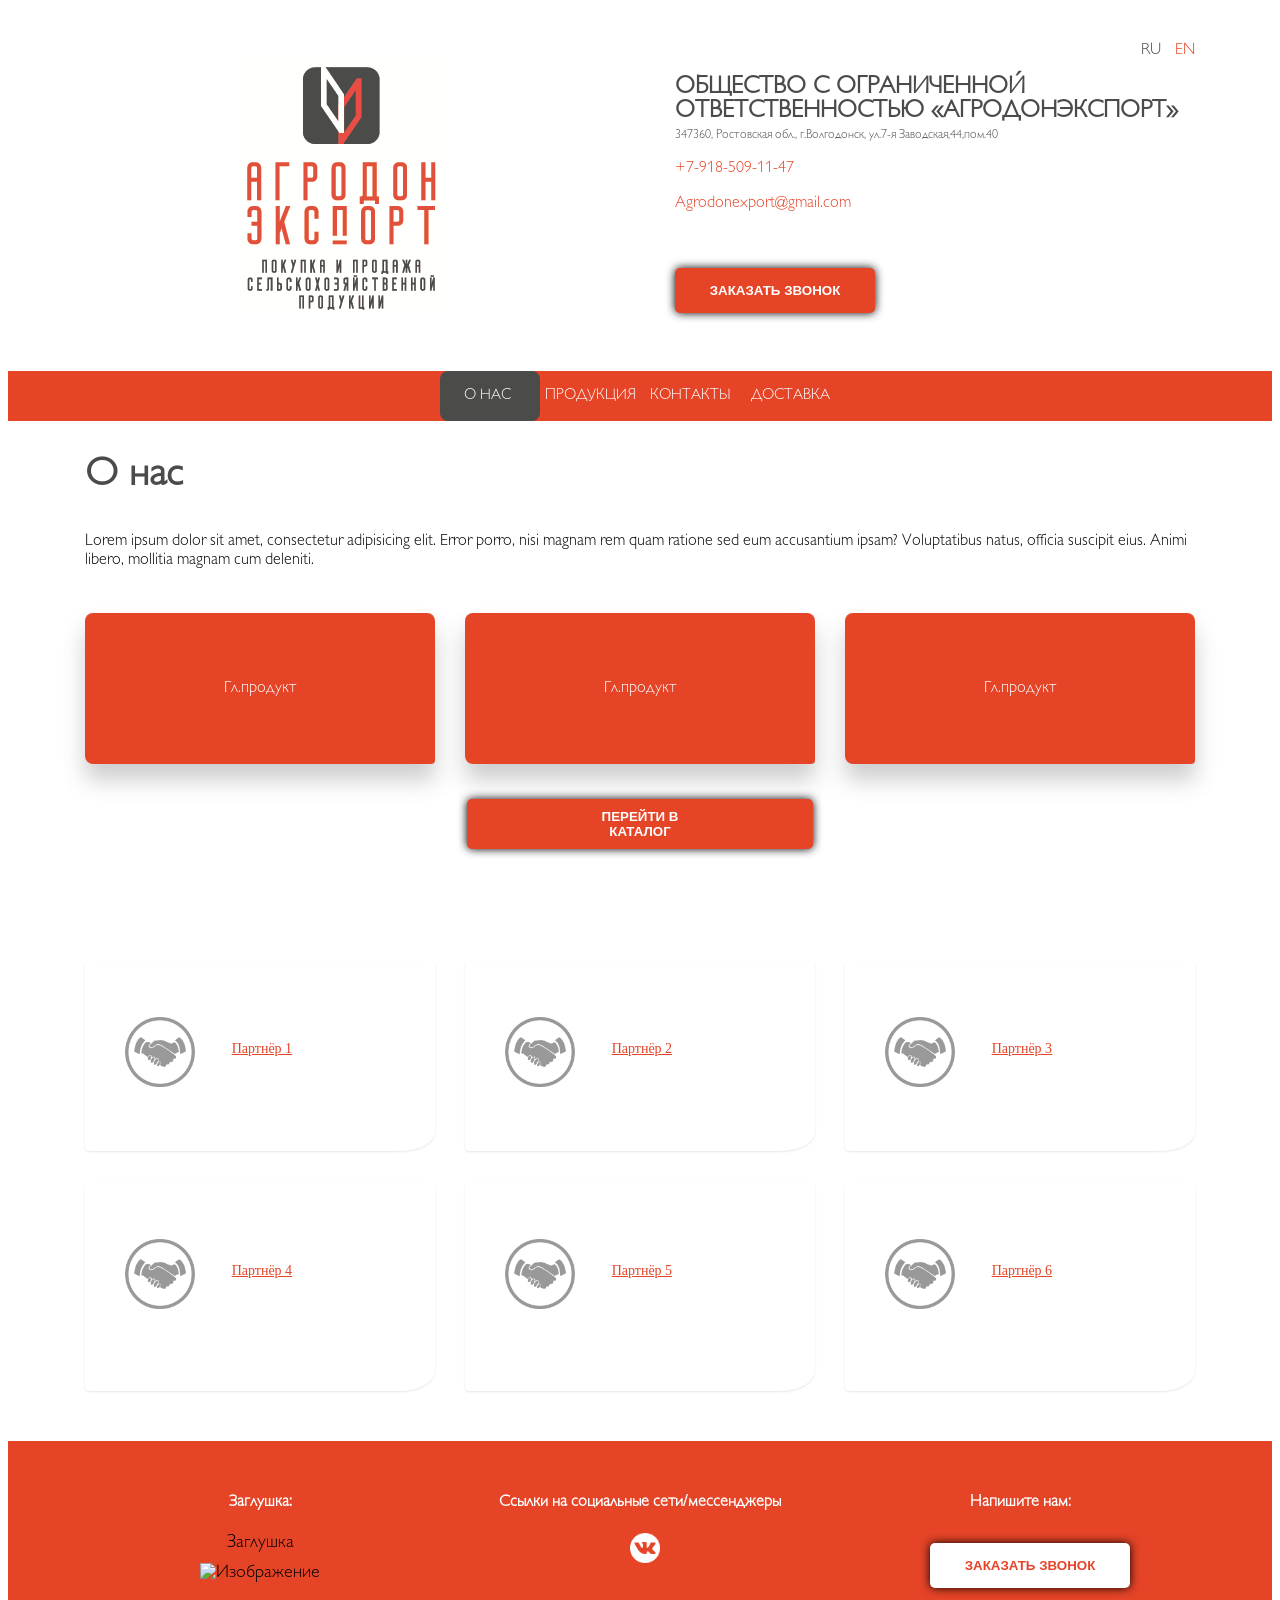
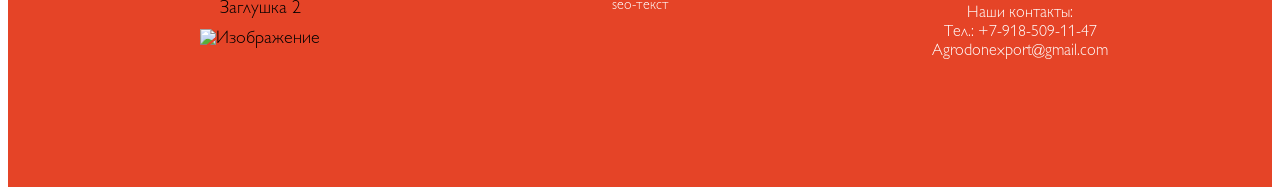
==== commit 9d60e412: "Add files via upload" ====
--- a/index.html
+++ b/index.html
@@ -31,10 +31,6 @@
 	<link rel="stylesheet" href="css/animate_2.css">
 	<link rel='dns-prefetch' href='//s.w.org' />
 	<link rel="alternate" type="application/rss+xml" title="123" href="http://xn--90atkh.xn--p1ai/%d0%b3%d0%bb%d0%b0%d0%b2%d0%bd%d0%b0%d1%8f/feed/" />
-		<!--<script type="text/javascript">
-			window._wpemojiSettings = {"baseUrl":"https:\/\/s.w.org\/images\/core\/emoji\/2.4\/72x72\/","ext":".png","svgUrl":"https:\/\/s.w.org\/images\/core\/emoji\/2.4\/svg\/","svgExt":".svg","source":{"concatemoji":"http:\/\/xn--90atkh.xn--p1ai\/wp-includes\/js\/wp-emoji-release.min.js?ver=4.9.7"}};
-			!function(a,b,c){function d(a,b){var c=String.fromCharCode;l.clearRect(0,0,k.width,k.height),l.fillText(c.apply(this,a),0,0);var d=k.toDataURL();l.clearRect(0,0,k.width,k.height),l.fillText(c.apply(this,b),0,0);var e=k.toDataURL();return d===e}function e(a){var b;if(!l||!l.fillText)return!1;switch(l.textBaseline="top",l.font="600 32px Arial",a){case"flag":return!(b=d([55356,56826,55356,56819],[55356,56826,8203,55356,56819]))&&(b=d([55356,57332,56128,56423,56128,56418,56128,56421,56128,56430,56128,56423,56128,56447],[55356,57332,8203,56128,56423,8203,56128,56418,8203,56128,56421,8203,56128,56430,8203,56128,56423,8203,56128,56447]),!b);case"emoji":return b=d([55357,56692,8205,9792,65039],[55357,56692,8203,9792,65039]),!b}return!1}function f(a){var c=b.createElement("script");c.src=a,c.defer=c.type="text/javascript",b.getElementsByTagName("head")[0].appendChild(c)}var g,h,i,j,k=b.createElement("canvas"),l=k.getContext&&k.getContext("2d");for(j=Array("flag","emoji"),c.supports={everything:!0,everythingExceptFlag:!0},i=0;i<j.length;i++)c.supports[j[i]]=e(j[i]),c.supports.everything=c.supports.everything&&c.supports[j[i]],"flag"!==j[i]&&(c.supports.everythingExceptFlag=c.supports.everythingExceptFlag&&c.supports[j[i]]);c.supports.everythingExceptFlag=c.supports.everythingExceptFlag&&!c.supports.flag,c.DOMReady=!1,c.readyCallback=function(){c.DOMReady=!0},c.supports.everything||(h=function(){c.readyCallback()},b.addEventListener?(b.addEventListener("DOMContentLoaded",h,!1),a.addEventListener("load",h,!1)):(a.attachEvent("onload",h),b.attachEvent("onreadystatechange",function(){"complete"===b.readyState&&c.readyCallback()})),g=c.source||{},g.concatemoji?f(g.concatemoji):g.wpemoji&&g.twemoji&&(f(g.twemoji),f(g.wpemoji)))}(window,document,window._wpemojiSettings);
-		</script> -->
 	</head>
 
 		<body link="#e54427" vlink="##e54427" alink="#49474d">
@@ -43,12 +39,17 @@
  		<header>
  			<div class="container">
  			<div class="row">
- 			<div class="col-xl-6">
- 			<img src="img/logo-white.png" class="main-image" src="#" alt="logo">
+ 			<div class="col-md-6 col-xl-6">
+ 				<div class="main-logo-header"><img src="img/logo-white.png" class="main-image" src="#" alt="logo">
+ 		</div>
  			</div> <!-- /.col-xl-7 -->
- 			<div class="col-xl-6">
+ 			<div class="col-md-6 col-xl-6">
  				<div class="optional">
-			<p class="language"><span class="language_ru"> RU<span class="slash-spin"> / <span class="language_eng">EN</p>
+			<p class="language">
+				<span class="language_ru"> RU</span>
+				<a href="index_eng.html"><span class="language_eng">EN</span>
+				</a>
+				</div>
 			<h1 class="formfactor">ОБЩЕСТВО С ОГРАНИЧЕННОЙ<br>ОТВЕТСТВЕННОСТЬЮ «АГРОДОНЭКСПОРТ»</h1>
 			<p class="detailfactor">347360, Ростовская обл., г.Волгодонск, ул.7-я Заводская,44,пом.40<br>
 			<!--ИНН 6143095192 КПП 614301001 ОГРН 11/6196037797<br>
@@ -60,7 +61,7 @@
  				<p><a href="tel:+79185091147" class="telephone-number wow fadeInRightBig"> +7-918-509-11-47</a></p>
  				<p><a href="mailto:Agrodonexport@gmail.com" class="mailer wow fadeInRightBig">Agrodonexport@gmail.com</a></p>
  			<br>
-			<button class="btn-phone">Заказать звонок</button>
+			<button class="btn-phone wow fadeInRightBig">Заказать звонок</button>
 			</div>
  			</div> <!-- /.col-5 -->
 			</div> <!-- /.row -->
@@ -87,21 +88,55 @@
 	</div>
 </div>
 </section>
-		<section class="partners">
+	<section class="about-us">
+		<div class="container about-us">
+			<div class="row">
+				<div class="col-lg-12 col-md-4">
+					<h2 class="about-us-title"> О нас </h2>
+				<p class="company-text"> Lorem ipsum dolor sit amet, consectetur adipisicing elit. Error porro, nisi magnam rem quam ratione sed eum accusantium ipsam? Voluptatibus natus, officia suscipit eius. Animi libero, mollitia magnam cum deleniti. </p>
+				</div>
+			</div>
+		</div>
+	</section>
+	<section>
+		<div class="container">
+			<div class="row">
+				<div class="col-md-4 col-sm-6">
+				<div class="production-easy"><p class="product-easy-text"> Гл.продукт </p>
+				</div>
+				</div>
+				<div class="col-md-4 col-sm-6">
+				<div class="production-easy"><p class="product-easy-text"> Гл.продукт </p>
+				</div>
+				</div>
+				<div class="col-md-4 col-sm-6">
+				<div class="production-easy"><p class="product-easy-text"> Гл.продукт </p>
+				</div>
+				</div>
+				<div class="col-lg-12 col-md-4">
+				<div class="production-easy-catalog"><button class="link-catalog"> Перейти в каталог </button>
+				</div>
+				</div>
+			</div>
+		</div>
+	</section>
+	<section class="partners">
  		<div class="container services-section">
-		<div class="row">
-		<div class="col-md-4 col-sm-6">
-		  <a href="#"  target="_blank" id="important">
-		  <div class="services-detail partners-detail">
-		    <p class="card_info">
-		      <div class="media row">
-		        <div class="col-sm-4"><img class="media-object-partner" src="img/partners.png" alt="..."></div>
-		        <div class="media-body col-sm-8"><h5 class="media-heading">Партнёр 1</h5></div>
-		      </div>
-		    </p>
-		  </div>
-		  </a>
-		</div>
+			<div class="row">
+				<div class="col-md-4 col-sm-6">
+		  			<a href="#"  target="_blank" id="important">
+		  			<div class="services-detail partners-detail">
+		    			<p class="card_info">
+		      			<div class="media row">
+		        			<div class="col-sm-4"><img class="media-object-partner" src="img/partners.png" alt="...">
+		        			</div>
+		        				<div class="media-body col-sm-8"><h5 class="media-heading">Партнёр 1</h5>
+		        				</div>
+		      			</div>
+		   				</p>
+		  			</div>
+		  			</a>
+				</div>
 		<div class="col-md-4 col-sm-6">
 		  <a href="#" target="_blank" id="important">
 		  <div class="services-detail partners-detail">
@@ -139,6 +174,7 @@
 		  </a>
 		</div>
 		<div class="col-md-4 col-sm-6">
+			  <a href="#" target="_blank" id="important">
 		<div class="services-detail partners-detail-partner">
 		      <p class="card_info">
 		        <div class="media row">
@@ -148,52 +184,61 @@
 		        </div>
 		      </p>
 		    </div>
+		</a>
+		</div>
+		<div class="col-md-4 col-sm-6">
+			  <a href="#" target="_blank" id="important">
+		<div class="services-detail partners-detail-partner">
+		      <p class="card_info">
+		        <div class="media row">
+		          <div class="col-sm-4"><img class="media-object-partner" src="img/partners.png" alt="..."></div>
+		          <div class="media-body col-sm-8"><h5 class="media-heading">Партнёр 6</h5>
+		          </div>
+		        </div>
+		      </p>
+		    </div>
+		</a>
 		</div>
 		</div>
 	</div>
 </section>
- 		<footer>
+<footer>
  		<div class="container">
  			<div class="row">
  				<div class="col-md-4">
  					<div class="footer-partners-block">
- 					<p class="footer-partners"> <h4> # </h4> </p>
- 					<p> <a href="#" class="footer-name-logo-1"># 
+ 					<p class="footer-partners"> <h4> Заглушка: </h4> </p>
+ 					<p> <a href="#" class="footer-name-logo-1"> Заглушка
  					<br> 
- 					<img class="footer-img-1 wow fadeInLeftBig" src="#" alt="#">
+ 					<img class="footer-img-1 wow fadeInLeftBig" src="#" alt="Изображение">
  					</a>
  					</p>
- 					<p> <a href="#" class="footer-name-logo-2"> # <br>
- 					<img class="footer-img-2 wow fadeInLeftBig" src="#" alt="#"></a> </p>
+ 					<p> <a href="#" class="footer-name-logo-2"> Заглушка 2 <br>
+ 					<img class="footer-img-2 wow fadeInLeftBig" src="#" alt="Изображение"></a> </p>
  				</div>
  			</div>
  				<div class="col-md-4">
  					<div class="social-block">
- 					<p> <h4> # </h4> </p>	
- 						<a class="wow bounceInDown" data-wow-delay="0.3s" href="#"> <img src="#" alt="#">		
+ 					<p> <h4> Ссылки на социальные сети/мессенджеры </h4> </p>	
+ 						<a class="wow bounceInDown" data-wow-delay="0.3s" href="#"> <img src="img/social/vk-social-logotype.png" alt="Vkontakte">		
  						</a>
+ 						<br>
+ 						<p class="footer-seo"> seo-текст </p>
  					</div>
  				</div>
 				
  				<div class="col-md-4">
  					<div class="footer-cta-block">
- 						<p class="footer-cta"> <h4> # </h4> </p>
- 					<a href="#" class="footer-button">#</a>
- 					<p class="footer-contact-header"> #
- 					<a href="tel:#"> <br class="footer-contact-text"> # <br> </a>
-<ruby>
-	<a href="viber://chat?number=#"> <rtc class="viber"> # </rtc> </a>
-	| <a href="whatsapp://send?phone=+#"> <rtc class="whatsup"> # </rtc> </a>
-	| <a href="tg://resolve?domain=@DVKayuda"> <rtc class="telegram"> # </rtc> </a>
-</ruby> 
-	<br>
-	#
+ 						<p class="footer-cta"> <h4> Напишите нам: </h4> </p>
+ 					<button class="btn-phone-footer wow fadeInRightBig">Заказать звонок</button>
+ 					<p class="footer-contact-header"> Наши контакты:
+ 					<a href="tel:+79185091147"> <br class="footer-contact-text"> Тел.: +7-918-509-11-47 <br> </a>
+	Agrodonexport@gmail.com
 				</p>
 				</div>
  				</div>
  				</div>
  				</div>
- 		</div> <!-- /.container -->
  		</footer>
  		<script src="js/script.js">
  		</script>
--- a/css/style.css
+++ b/css/style.css
@@ -13,10 +13,22 @@
   font-style: normal;
 }
 
+
+/******************************************
+
+
+          HEADER
+
+
+*******************************************/
+
 header {
   color: #4b4c4a;
   background-color: #ffffff;
 }
+header a {
+  text-decoration: none;
+}
 .main-image {
   text-align: center;
   position: relative;
@@ -28,32 +40,18 @@
   padding-top: 17px;
 }
 .language_ru {
-  color: #e54427;
+  color: #4b4c4a;
 }
 .language_eng {
   color: #e54427;
 }
-.telephone-number, .mailer {
-}
-
 .headerline {
   color: #ffffff;
 }
-.optional {
-  padding-left: 60px;
-}
-.mainer {
-  margin-top: 50px;
-  left:0;
-  right:0;
-  width:100%;
-  background-color: #e54427;
-}
-
 .formfactor {
   font-size: 24px;
   text-align: left;
-  padding-left: 30px;
+  padding-left: 20px;
   margin-bottom: 5px;
   line-height: 1;
   font-stretch: condensed;
@@ -63,21 +61,28 @@
   margin-top: 0px;
   font-size: 12px;
   text-align: left;
-  padding-left: 30px;
+  padding-left: 20px;
   margin-bottom: 0px;
 }
 .telephone-number, .mailer {
   text-decoration: none;
   text-align: left;
-  padding-left: 30px;
+  padding-left: 20px;
   padding-top: 0px;
   margin-top: 0px;
   margin-bottom: 0px;
 }
 
 
+/*
+
+КНОПКА "ЗАКАЗАТЬ ЗВОНОК"
+
+*/
+
 .btn-phone {
-  margin-left: 30px;
+  margin-left: 20px;
+  margin-top: 20px;
 }
 path {
   stroke-dasharray: 99.47578430175781;
@@ -132,8 +137,77 @@
   outline: none;
 }
 
-
-
+/*
+BUTTON FOOTER
+*/
+
+.btn-phone-footer {
+  margin-left: 20px;
+  margin-top: 10px;
+   cursor: pointer;
+  min-width: 200px;
+  padding: 15px 5px;
+  text-transform: uppercase;
+  vertical-align: middle;
+  background: #ffffff;
+  border: none;
+  color: #e54427;
+  font-weight: 600;
+  border-radius: 5px;
+  box-shadow: 0 0 10px rgb(0,0,0);
+  transition: all 1s;
+}
+path {
+  stroke-dasharray: 99.47578430175781;
+  stroke-dashoffset: -99.47578430175781;
+  fill: transparent;
+}
+svg.animate path {
+  animation: 0.7s ease forwards draw;
+  opacity:1;
+}
+@keyframes draw {
+  0% {
+    opacity: 1;
+    stroke-dashoffset: -99.47578430175781;
+    fill: transparent;
+    transform: translateY(0);
+  } 
+  35% {
+    stroke-dashoffset: 0;
+    fill: transparent;
+  }
+  60% {
+    fill: #e54427;
+    opacity: 1;
+    transform: translateY(0);
+  }
+  100% {
+    fill: #e54427;
+    stroke-dashoffset: 0;
+    opacity: 0;
+    transform: translateY(-10px);
+  }
+}
+button:hover {
+  box-shadow: 0 0 25px rgb(0,0,0);
+}
+button:focus {
+  outline: none;
+}
+
+/*
+
+НАВИГАЦИОННОЕ МЕНЮ
+
+*/
+.mainer {
+  margin-top: 50px;
+  left:0;
+  right:0;
+  width:100%;
+  background-color: #e54427;
+}
 
 nav {
   margin: 0px auto 0;
@@ -205,14 +279,83 @@
   background-color: #4b4c4a;
 }
 
-.wrap-ribbon-new {
-  width: 50px;
-  height: 20px;
-  overflow: hidden;
-  position: absolute;
-  top: -18px;
-  right: -16px;
-  border-radius: 15px;
+.about-us-title {
+  font-size: 40px;
+  color: #4b4c4a;
+}
+
+/**********************************
+
+
+          БЛОК КАТАЛОГА КОРОТКОГО
+
+
+**********************************/
+.production-easy {
+  border-radius: 8px;
+  background-color: #e54427;
+  box-shadow: 0px 1px 2px 0px rgba(90, 91, 95, 0.15);
+  transition: all 0.3s ease-in-out;
+  position: relative;
+  top: 0px;
+  padding: 50px 20px 50px 20px;
+  margin-top: 32px;
+  box-shadow: 0px 1px 2px 0px rgba(90, 91, 95, 0.15);
+  transition: all 0.3s ease-in-out;
+  position: relative;
+}
+.product-easy-text {
+  color: #ffffff;
+  text-align: center;
+}
+.production-easy-catalog {
+  transition: all 0.3s ease-in-out;
+  position: relative;
+  top: 0px;
+  padding: 10px 5px 10px 5px;
+  margin: 20px 34% 20px 34%;
+  text-align: center;
+}
+.link-catalog {
+  color: #ffffff;
+  text-align: center;
+  cursor: pointer;
+  min-width: 200px;
+  padding: 10px 34%;
+  text-transform: uppercase;
+  vertical-align: middle;
+  background: #e54427;
+  border: none;
+  font-weight: 600;
+  border-radius: 5px;
+  box-shadow: 0 0 10px rgb(0,0,0);
+  transition: all 1s;
+}
+.link-catalog: hover {
+   box-shadow: 0 0 25px rgb(0,0,0);
+}
+.link-catalog: focus {
+  outline: none;
+}
+.production-easy, .product-easy-catalog:hover {
+  border-bottom-right-radius: 4px;
+  box-shadow: 0px 16px 22px 0px rgba(90, 91, 95, 0.3);
+  top: -5px;
+}
+
+/**********************************
+
+
+          БЛОК ПАРТНЕРОВ
+
+
+***********************************/          
+
+.partners {
+  padding: 50px 0px 50px 0px;
+}
+.media-object-partner {
+  height: 70px;
 }
 .services-section .services-detail {
   border-radius: 4px;
@@ -261,14 +404,169 @@
   box-shadow: 0px 16px 22px 0px rgba(90, 91, 95, 0.3);
   top: -5px;
 }
-.titlenow {
-}
-.partners {
-  padding: 50px 0px 50px 0px;
-}
-.media-object-partner {
-  height: 70px;
-}
+/**********************************
+
+
+          FOOTER
+
+
+***********************************/
+
 footer {
-  background-color: #000;
+  background-color: #e54427;
+  padding-top: 30px;
+  padding-bottom: 110px;
+  color: #ffffff;
+}
+footer a {
+  color: #ffffff;
+  text-decoration: none;
+}
+
+/*
+
+иконки соцсетей
+
+*/
+
+.footer-partners-block {
+  text-align: center;
+}
+.footer-partners {
+  color: #000000;
+  font-size: 18px;
+  text-decoration: none;
+  margin-bottom: 0px;
+}
+.footer-name-logo-1 {
+  text-decoration: none;
+  color: #000000;
+  font-size: 18px;
+  text-align: left;
+}
+.footer-name-logo-2 {
+  text-align: left;
+  text-decoration: none;
+  color: #000000;
+  font-size: 18px;
+}
+.footer-img-1, .footer-img-2 {
+   width: 35%; height: 35%;
+  -o-object-fit: cover;
+  object-fit: cover;
+  object-position: center;
+  margin-top: 10px;
+}
+.social-block {
+  text-align: center;
+}
+.social-block a {
+  display: inline-block;
+  margin-left: 13px;
+  margin-right: 13px;
+}
+
+/*
+FOOTER RIGHT
+*/
+.footer-cta {
+  font-size: 24px;
+  margin-bottom: 5px;
+  margin-top: 0px;
+}
+.footer-cta-block {
+  text-align: center;
+}
+.viber {
+  color: #8B008B;
+}
+.whatsup {
+  color: #008000;
+}
+.telegram {
+  color: #00008B;
+}
+.footer-button {
+  display: inline-block;
+  padding-left: 10px;
+  text-align: center;
+  border: 1px solid #ffffff;
+  background-color: transparent;
+  color: #000000;
+  font-size: 18px;
+  border-radius: 50px;
+  padding: 15px 40px;
+  text-decoration: none;
+  -webkit-transition: 0.2s;
+  -o-transition: 0.2s;
+  transition: 0.2s;
+}
+.footer-seo {
+  font-size: 14px;
+  padding-top: 15px;
+}
+.footer-button:hover {
+  background-color: #fff;
+  color: #000000;
+}
+
+/********************************** 
+
+
+          АДАПТИВНОСТЬ
+
+
+
+***********************************/
+
+@media (max-width: 1200px) {
+  .header-pretitle-1 {
+    margin-top: 60px;
+  }
+}
+@media (max-width: 992px) {
+  .col-xl-5,  {
+    font-size: 12px;
+  }
+  .header-img {
+    height: auto;
+    width: auto;
+    max-width: 300px;
+    min-height: 100px;
+    padding-top: 0px;
+    margin-left: 0px;
+  }
+  /*.header-img {
+    display: none;*/
+  }
+  .header-hyper {
+    font-size: 14px;
+  }
+  .header-button {
+  margin-top: 10px;
+  }
+
+  .footer-author {
+    font-size: 18px;
+  }
+  .footer-text {
+    font-size: 14px;
+  }
+  .social-block a {
+    margin-left: 5px;
+    margin-right: 5px;
+  }
+  .social-block img {
+    width: 30px;
+  }
+  .footer-button {
+    font-size: 14px;
+    padding: 8px 35px;
+  }
+}
+
+@media (max-width: 768px) {
+  .footer-author, .footer-text {
+    text-align: center;
+  }
 }
